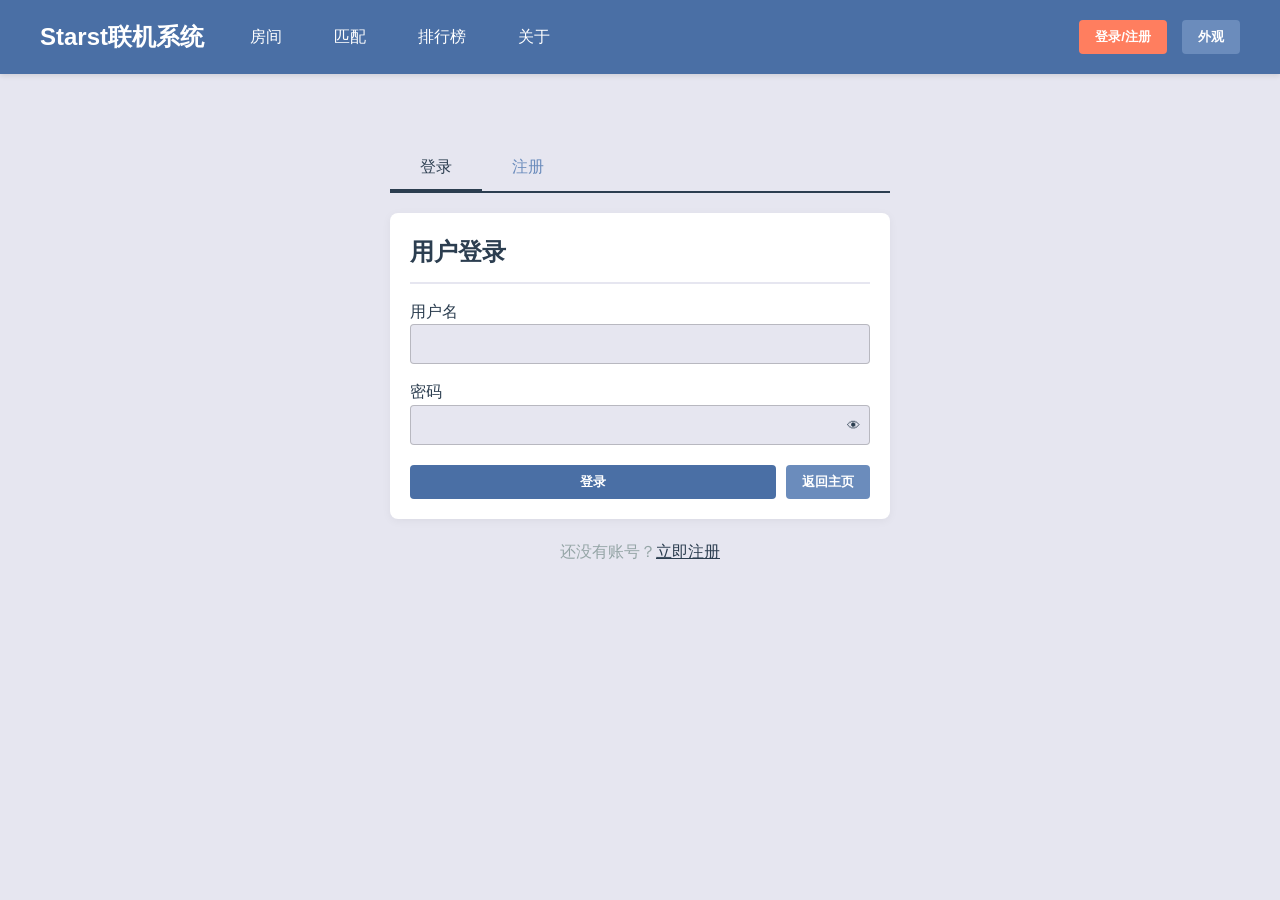
==== program/room.html @ 978bbe99 "Add files via upload" ====
<!DOCTYPE html>
<html lang="zh-CN">
<head>
    <!-- flask-socketio -->
    <script src="https://cdnjs.cloudflare.com/ajax/libs/jquery/3.5.1/jquery.min.js" integrity="sha512-bLT0Qm9VnAYZDflyKcBaQ2gg0hSYNQrJ8RilYldYQ1FxQYoCLtUjuuRuZo+fjqhx/qtq/1itJ0C2ejDxltZVFg==" crossorigin="anonymous"></script>
    <script src="https://cdn.socket.io/4.7.4/socket.io.min.js"></script>
    <script type="text/javascript" src="index.js"></script>
    <meta charset="UTF-8">
    <meta name="viewport" content="width=device-width, initial-scale=1.0">
    <title>Starst联机系统 - 房间</title>
    <link rel="icon" href="favicon.ico" type="image/x-icon">
    <link rel="icon" href="favicon.png" type="image/png">
    <link rel="stylesheet" href="styles.css">
    <script src="header-component.js" defer></script>
    <style>
        /* 页面布局容器 */
        .page-container {
            min-height: calc(100vh - 120px);
        }
        
        /* 房间列表页面 */
        #room-list-page {
            display: block;
        }
        
        #room-list-page.hidden {
            display: none;
        }
        
        /* 房间详情页面 */
        #room-detail-page {
            display: none;
        }
        
        #room-detail-page.active {
            display: block;
        }
        
        /* 房间列表页面布局 */
        .room-list-layout {
            display: grid;
            grid-template-columns: 1fr 1fr;
            gap: 20px;
            margin-top: 20px;
        }
        
        @media (max-width: 1024px) {
            .room-list-layout {
                grid-template-columns: 1fr;
            }
        }
        
        /* 房间详情页面布局 */
        .room-detail-layout {
            display: grid;
            grid-template-columns: 1fr 1fr;
            gap: 20px;
            margin-top: 20px;
            min-height: calc(100vh - 200px);
        }
        
        @media (max-width: 1200px) {
            .room-detail-layout {
                grid-template-columns: 1fr;
                min-height: auto;
            }
        }
        
        /* 创建房间表单 */
        .room-type-options {
            display: flex;
            gap: 15px;
            margin-bottom: 15px;
        }
        
        .room-type-option {
            flex: 1;
        }
        
        .room-type-radio {
            display: none;
        }
        
        .room-type-label {
            display: block;
            padding: 10px 15px;
            border: 2px solid #ddd;
            border-radius: 6px;
            text-align: center;
            cursor: pointer;
            transition: all 0.3s ease;
        }
        
        .room-type-radio:checked + .room-type-label {
            border-color: var(--front-color);
            background-color: rgba(74, 111, 165, 0.2);
            color: var(--front-color);
            font-weight: bold;
        }
        
        .room-type-label:hover {
            border-color: var(--front-color);
        }
        
        #password-group {
            margin-top: 10px;
        }
        
        /* 房间信息面板 */
        .room-info-panel {
            display: flex;
            flex-direction: column;
            height: 100%;
        }
        
        .room-info-content {
            flex: 1;
            overflow-y: auto;
            padding-right: 10px;
        }
        
        .room-basic-info {
            margin-bottom: 20px;
            padding-bottom: 15px;
            border-bottom: 1px solid var(--front-color);
        }
        
        .room-status-badge {
            display: inline-block;
            padding: 4px 10px;
            border-radius: 20px;
            font-size: 0.8rem;
            font-weight: bold;
            margin-left: 10px;
        }
        
        .status-waiting {
            background-color: rgba(243, 156, 18, 0.2);
            color: var(--warning-color);
        }
        
        .status-playing {
            background-color: rgba(46, 204, 113, 0.2);
            color: var(--success-color);
        }
        
        .status-finished {
            background-color: rgba(149, 165, 166, 0.2);
            color: var(--gray-color);
        }
        
        .room-address {
            background-color: var(--panel-color);
            padding: 15px;
            border-radius: 6px;
            margin: 15px 0;
            border-left: 3px solid var(--secondary-color);
            min-height: 100px;
        }
        
        .room-address.editable {
            cursor: pointer;
            transition: background-color 0.2s;
        }
        
        .room-address.editable:hover {
            background-color: #e9ecef;
        }
        
        .edit-address-input {
            width: 100%;
            min-height: 100px;
            padding: 10px;
            background-color: var(--panel-color);
            color: var(--front-color);
            border: 2px solid var(--shadow-color);
            border-radius: 4px;
            font-size: 1rem;
            resize: vertical;
            margin-bottom: 10px;
        }
        
        .address-actions {
            display: flex;
            gap: 10px;
            justify-content: flex-end;
        }
        
        .copy-address-btn {
            background: none;
            border: 1px solid var(--front-color);
            color: var(--front-color);
            padding: 6px 12px;
            border-radius: 4px;
            cursor: pointer;
            font-size: 0.9rem;
            transition: all 0.3s ease;
        }
        
        .copy-address-btn:hover {
            background-color: rgba(74, 111, 165, 0.1);
        }
        
        /* 成员列表 */
        .members-panel {
            margin-top: 20px;
        }
        
        .members-grid {
            display: grid;
            grid-template-columns: repeat(auto-fill, minmax(200px, 1fr));
            gap: 15px;
            margin-top: 15px;
        }
        
        .member-card {
            background: var(--panel-color);
            border-radius: 8px;
            padding: 15px;
            box-shadow: 0 2px 5px rgba(0,0,0,0.1);
            border-left: 4px solid var(--secondary-color);
            transition: transform 0.2s ease;
        }
        
        .member-card.creator {
            border-left-color: var(--accent-color);
        }
        
        .member-card.ready {
            border-left-color: var(--success-color);
        }
        
        .member-card:hover {
            transform: translateY(-2px);
            box-shadow: 0 4px 10px rgba(0,0,0,0.15);
        }
        
        .member-header {
            display: flex;
            align-items: center;
            margin-bottom: 10px;
        }
        
        .member-avatar {
            width: 40px;
            height: 40px;
            border-radius: 50%;
            background-color: var(--primary-color);
            color: white;
            display: flex;
            align-items: center;
            justify-content: center;
            font-weight: bold;
            font-size: 1.2rem;
            margin-right: 10px;
        }
        
        .member-info {
            flex: 1;
        }
        
        .member-name {
            font-weight: bold;
            font-size: 1rem;
        }
        
        .member-status {
            font-size: 0.8rem;
            margin-top: 2px;
        }
        
        .member-profile {
            font-size: 0.9rem;
            color: #666;
            line-height: 1.4;
        }
        
        .member-tags {
            display: flex;
            gap: 5px;
            margin-top: 8px;
            align-items: center;
        }
        
        .member-tag {
            padding: 2px 6px;
            border-radius: 10px;
            font-size: 0.7rem;
            font-weight: bold;
        }
        .kick-member-btn {
            padding: 2px 8px;
            border-radius: 10px;
            font-size: 0.7rem;
            font-weight: bold;
            background: rgba(231, 76, 60, 0.15);
            color: var(--error-color, #e74c3c);
            border: none;
            cursor: pointer;
            margin-left: 2px;
            transition: background 0.2s;
        }
        .kick-member-btn:hover {
            background: rgba(231, 76, 60, 0.3);
        }
        
        .tag-creator {
            background-color: rgba(255, 126, 95, 0.2);
            color: var(--accent-color);
        }
        
        .tag-ready {
            background-color: rgba(46, 204, 113, 0.2);
            color: var(--success-color);
        }
        
        .tag-not-ready {
            background-color: rgba(149, 165, 166, 0.2);
            color: var(--gray-color);
        }
        
        .tag-online {
            background-color: rgba(46, 204, 113, 0.2);
            color: var(--success-color);
        }

        .tag-offline {
            background-color: rgba(231, 76, 60, 0.2);
            color: var(--error-color);
        }
        
        /* 房间操作按钮 */
        .room-actions {
            display: flex;
            gap: 10px;
            margin-top: 20px;
            padding-top: 20px;
            border-top: 1px solid var(--front-color);
            flex-wrap: wrap;
        }
        
        .action-group {
            display: flex;
            gap: 10px;
            flex: 1;
            justify-content: center;
        }

        .room-type-badge {
            display: inline-block;
            padding: 4px 10px;
            border-radius: 20px;
            font-size: 0.8rem;
            font-weight: bold;
            margin-left: 10px;
        }
        .status-public {
            background-color: rgba(46, 204, 113, 0.2);
            color: var(--success-color);
        }
        .status-private {
            background-color: rgba(231, 76, 60, 0.2);
            color: var(--error-color);
        }

        /* 聊天面板 */
        .chat-panel {
            background: var(--panel-color);
            border-radius: 8px;
            box-shadow: 0 2px 10px rgba(var(--shadow-color),0.1);
            display: flex;
            flex-direction: column;
            height: 100%;
            min-height: 600px;
            max-height: 600px;
        }
        
        .chat-header {
            padding: 15px 20px;
            border-bottom: 1px solid var(--front-color);
            background-color: var(--panel-color);
            border-radius: 8px 8px 0 0;
        }
        
        .chat-header h3 {
            margin: 0;
            color: var(--front-color);
        }
        
        .chat-messages {
            flex: 1;
            padding: 15px;
            overflow-y: auto;
            background-color: var(--panel-color);
        }
        
        .new-message-notification {
            background-color: var(--primary-color);
            color: white;
            padding: 8px 15px;
            text-align: center;
            font-size: 0.9rem;
            cursor: pointer;
            border-radius: 4px;
            margin: 0 15px 10px 15px;
            box-shadow: 0 2px 4px rgba(0,0,0,0.2);
            transition: all 0.3s ease;
        }
        
        .new-message-notification:hover {
            background-color: var(--accent-color);
            transform: translateY(-1px);
        }
        
        .new-message-notification a {
            color: white;
            text-decoration: underline;
        }
        
        .new-message-notification a:hover {
            color: #f0f0f0;
        }
        
        .chat-message {
            margin-bottom: 15px;
            padding: 10px 15px;
            border-radius: 8px;
            background: var(--other-chat-color);
            box-shadow: 0 1px 3px rgba(var(--shadow-color), 0.1);
            border-left: 3px solid var(--secondary-color);
        }
        
        .chat-message.system {
            background-color: var(--system-chat-color);
            border-left-color: var(--warning-color);
            text-align: center;
            font-style: italic;
        }
        
        .chat-message.current-user {
            background-color: var(--my-chat-color);
            border-left-color: var(--accent-color);
        }
        
        .message-header {
            display: flex;
            justify-content: space-between;
            margin-bottom: 5px;
            font-size: 0.85rem;
        }
        
        .message-user {
            font-weight: bold;
            color: var(--shadow-color);
        }
        
        .message-time {
            color: var(--gray-color);
        }
        
        .message-content {
            line-height: 1.4;
            word-wrap: break-word;
        }
        
        .chat-input-area {
            padding: 15px;
            border-top: 1px solid var(--front-color);
            background: var(--panel-color);
            border-radius: 0 0 8px 8px;
        }
        
        .chat-input-group {
            display: flex;
            gap: 10px;
        }
        
        /* 房间列表样式 */
        .room-card {
            background: var(--panel-color);
            border-radius: 8px;
            padding: 15px;
            margin-bottom: 15px;
            box-shadow: 0 2px 5px rgba(var(--shadow-color), 0.1);
            border-left: 4px solid var(--secondary-color);
            cursor: pointer;
            transition: transform 0.2s ease, box-shadow 0.2s ease;
        }
        
        .room-card:hover {
            transform: translateY(-3px);
            box-shadow: 0 4px 10px rgba(var(--shadow-color), 0.15);
        }
        
        .room-card.user-in-room {
            border-left-color: var(--success-color);
            background-color: rgba(46, 204, 113, 0.1);
        }
        
        .room-card.full {
            border-left-color: var(--warning-color);
            opacity: 0.7;
        }
        
        .room-card-header {
            display: flex;
            justify-content: space-between;
            align-items: center;
            margin-bottom: 10px;
        }
        
        .room-name {
            font-weight: bold;
            font-size: 1.1rem;
            color: var(--dark-color);
        }
        
        .room-meta {
            display: flex;
            gap: 10px;
            margin-top: 10px;
            flex-wrap: wrap;
        }
        
        .room-tag {
            padding: 2px 8px;
            border-radius: 12px;
            font-size: 0.8rem;
            background-color: var(--background-color);
            color: #666;
        }
        
        .room-tag.private {
            background-color: rgba(231, 76, 60, 0.2);
            color: var(--error-color);
        }
        
        .room-tag.public {
            background-color: rgba(46, 204, 113, 0.2);
            color: var(--success-color);
        }
        
        .room-actions-small {
            display: flex;
            gap: 10px;
            margin-top: 15px;
        }
        
        /* 通用样式 */
        .hidden {
            display: none !important;
        }
        
        .notification {
            padding: 10px;
            border-radius: 4px;
            margin-bottom: 15px;
        }
        
        .notification.success {
            background-color: rgba(46, 204, 113, 0.2);
            border: 1px solid var(--success-color);
            color: var(--success-color);
        }
        
        .notification.error {
            background-color: rgba(231, 76, 60, 0.2);
            border: 1px solid var(--error-color);
            color: var(--error-color);
        }
        
        .notification.warning {
            background-color: rgba(243, 156, 18, 0.2);
            border: 1px solid var(--warning-color);
            color: var(--warning-color);
        }
        
        .loading {
            text-align: center;
            padding: 20px;
        }
        
        .spinner {
            border: 4px solid rgba(0, 0, 0, 0.1);
            border-left-color: var(--primary-color);
            border-radius: 50%;
            width: 30px;
            height: 30px;
            animation: spin 1s linear infinite;
            margin: 0 auto 10px;
        }
        
        @keyframes spin {
            to { transform: rotate(360deg); }
        }
        
        .refresh-btn {
            display: flex;
            align-items: center;
            gap: 5px;
        }
        
        .search-filter {
            display: flex;
            gap: 10px;
            margin-bottom: 15px;
            flex-wrap: wrap;
        }
        
        .search-filter .form-group {
            flex: 1;
            min-width: 200px;
        }
        
        .page-header {
            display: flex;
            justify-content: space-between;
            align-items: center;
            margin-bottom: 20px;
        }
        
        .page-header h2 {
            margin: 0;
        }
        
        .header-actions {
            display: flex;
            gap: 10px;
            align-items: center;
        }
        #chat-messages::-webkit-scrollbar {
            width: 8px;
            background: var(--background-color); /* 滚动条轨道颜色 */
        }
        #chat-messages::-webkit-scrollbar-thumb {
            background: var(--secondary-color); /* 滚动条滑块颜色 */
            border-radius: 4px;
        }
        #chat-messages::-webkit-scrollbar-thumb:hover {
            background: var(--front-color); /* 滑块悬停色 */
        }

        #rooms-list::-webkit-scrollbar {
            width: 8px;
            background: var(--background-color); /* 滚动条轨道颜色 */
        }
        #rooms-list::-webkit-scrollbar-thumb {
            background: var(--secondary-color); /* 滚动条滑块颜色 */
            border-radius: 4px;
        }
        #rooms-list::-webkit-scrollbar-thumb:hover {
            background: var(--front-color); /* 滑块悬停色 */
        }

        #global-bg-image {
        position: fixed;
        top: 0;
        left: 0;
        width: 100vw;
        height: 100vh;
        z-index: -1;
        background-size: cover;
        background-position: center center;
        background-repeat: no-repeat;
        pointer-events: none;
        transition: opacity 0.2s;
        opacity: 1;
    }
    </style>
    <script src="static/js/global-bg.js"></script>
</head>
<body>
    <header-component></header-component>
    
    <div class="container page-container">
        <!-- 房间列表页面 -->
        <div id="room-list-page">
            <div class="room-list-layout">
                <!-- 左侧：创建房间 -->
                <div class="panel">
                    <div class="page-header">
                        <h2>创建房间</h2>
                    </div>
                    
                    <div id="create-room-notification" class="notification hidden"></div>
                    
                    <form id="createRoomForm">
                        <div class="form-group">
                            <label for="room-name">房间名称 *</label>
                            <input type="text" id="room-name" class="form-control" required placeholder="输入房间名称" maxlength="50">
                        </div>
                        
                        <div class="form-group">
                            <label for="room-description">房间描述</label>
                            <textarea id="room-description" class="form-control" rows="3" placeholder="输入房间描述（可选）" maxlength="200"></textarea>
                        </div>
                        
                        <div class="form-group">
                            <label>房间类型</label>
                            <div class="room-type-options">
                                <div class="room-type-option">
                                    <input type="radio" id="room-type-public" name="room-type" value="public" class="room-type-radio" checked>
                                    <label for="room-type-public" class="room-type-label">
                                        <div>公开</div>
                                        <small style="font-size: 0.8rem;">任何人可加入</small>
                                    </label>
                                </div>
                                <div class="room-type-option">
                                    <input type="radio" id="room-type-private" name="room-type" value="private" class="room-type-radio">
                                    <label for="room-type-private" class="room-type-label">
                                        <div>需密码</div>
                                        <small style="font-size: 0.8rem;">需要密码加入</small>
                                    </label>
                                </div>
                            </div>
                        </div>
                        
                        <div class="form-group hidden" id="password-group">
                            <label for="room-password">房间密码 *</label>
                            <input type="password" id="room-password" class="form-control" placeholder="设置房间密码">
                        </div>
                        
                        <div class="form-group">
                            <label for="max-players">最大玩家数</label>
                            <select id="max-players" class="form-control">
                                <option value="2">2人</option>
                                <option value="3">3人</option>
                                <option value="4" selected>4人</option>
                                <option value="5">5人</option>
                                <option value="6">6人</option>
                                <option value="7">7人</option>
                                <option value="8">8人</option>
                                <option value="9">9人</option>
                                <option value="10">10人</option>
                                <option value="11">11人</option>
                                <option value="12">12人</option>
                                <option value="13">13人</option>
                                <option value="14">14人</option>
                                <option value="15">15人</option>
                                <option value="16">16人</option>
                                <option value="17">17人</option>
                                <option value="18">18人</option>
                                <option value="19">19人</option>
                                <option value="20">20人</option>
                                <option value="21">21人</option>
                                <option value="22">22人</option>
                                <option value="23">23人</option>
                                <option value="24">24人</option>
                                <option value="25">25人</option>
                                <option value="26">26人</option>
                                <option value="27">27人</option>
                                <option value="28">28人</option>
                                <option value="29">29人</option>
                                <option value="30">30人</option>
                                <option value="31">31人</option>
                                <option value="32">32人</option>
                                <option value="33">33人</option>
                                <option value="34">34人</option>
                                <option value="35">35人</option>
                                <option value="36">36人</option>
                                <option value="37">37人</option>
                                <option value="38">38人</option>
                                <option value="39">39人</option>
                                <option value="40">40人</option>
                                <option value="41">41人</option>
                                <option value="42">42人</option>
                                <option value="43">43人</option>
                                <option value="44">44人</option>
                                <option value="45">45人</option>
                                <option value="46">46人</option>
                                <option value="47">47人</option>
                                <option value="48">48人</option>
                                <option value="49">49人</option>
                                <option value="50">50人</option>
                            </select>
                        </div>
                        
                        <div class="form-group">
                            <button type="submit" id="create-room-btn" class="btn btn-accent">创建房间</button>
                        </div>
                    </form>
                </div>
                
                <!-- 右侧：房间列表 -->
                <div class="panel">
                    <div class="page-header">
                        <h2>房间列表</h2>
                        <div class="header-actions">
                            <button id="back-to-room-btn" class="btn btn-secondary hidden">回到房间</button>
                            <button id="refresh-rooms-btn" class="btn btn-secondary refresh-btn">
                                <span>↻</span> 刷新
                            </button>
                        </div>
                    </div>
                    
                    <div id="rooms-notification" class="notification hidden"></div>
                    
                    <!-- 搜索和筛选 -->
                    <div class="search-filter">
                        <div class="form-group">
                            <input type="text" id="room-search" class="form-control" placeholder="搜索房间...">
                        </div>
                        <div class="form-group" style="width: 150px;">
                            <select id="room-status-filter" class="form-control">
                                <option value="all">全部状态</option>
                                <option value="waiting">等待中</option>
                                <option value="playing">游戏中</option>
                            </select>
                        </div>
                        <div class="form-group" style="width: 150px;">
                            <select id="room-type-filter" class="form-control">
                                <option value="all">全部类型</option>
                                <option value="public">公开房间</option>
                                <option value="private">密码房间</option>
                            </select>
                        </div>
                    </div>
                    
                    <div id="rooms-loading" class="loading hidden">
                        <div class="spinner"></div>
                        <p>加载房间列表...</p>
                    </div>
                    
                    <div id="rooms-list">
                        <!-- 房间卡片将通过JavaScript动态生成 -->
                    </div>
                </div>
            </div>
        </div>
        
        <!-- 房间详情页面 -->
        <div id="room-detail-page">
            <div class="room-detail-layout">
                <!-- 左侧：房间信息 -->
                <div class="room-info-panel">
                    <div class="page-header">
                        <h2 id="joined-room-name">房间名称</h2>
                        <div class="header-actions">
                            <button id="refresh-room-btn" class="btn btn-secondary refresh-btn">
                                <span>↻</span> 刷新
                            </button>
                            <button id="back-to-list-btn" class="btn btn-secondary">返回房间列表</button>
                        </div>
                    </div>
                    
                    <div id="room-notification" class="notification hidden"></div>
                    
                    <div class="room-info-content">
                        <!-- 房间基本信息 -->
                        <div class="room-basic-info">
                            <div style="display: flex; align-items: center; margin-bottom: 10px;">
                                <h3 style="margin: 0; font-size: 1.3rem;">房间信息</h3>
                                <span id="room-status-badge" class="room-status-badge status-waiting">等待中</span>
                                <span id="room-type-badge" class="room-type-badge status-public">公开房间</span>
                            </div>
                            <p style="color: #666;">房主: <span id="room-creator" style="font-weight: bold;"></span></p>
                            <p style="color: #666;">玩家: <span id="members-count">0</span>/<span id="max-players-display">4</span></p>
                            <p style="color: #666;">房间描述：<span id="room-description-label"></span></p>
                        </div>
                        
                        <!-- 房间内容 -->
                        <div class="room-address-section">
                            <div id="room-address-display" class="room-address">
                                加载中...
                            </div>
                            <div id="room-address-edit" class="hidden">
                                <textarea id="edit-address-input" class="edit-address-input" placeholder="输入房间内容..."></textarea>
                                <div class="address-actions">
                                    <button id="cancel-edit-btn" class="btn btn-secondary">取消</button>
                                    <button id="save-address-btn" class="btn btn-accent">保存</button>
                                </div>
                            </div>
                            <div style="margin-top: 10px; display: flex; gap: 10px;">
                                <button id="copy-address-btn" class="copy-address-btn">复制内容</button>
                                <button id="edit-address-btn" class="copy-address-btn hidden">编辑内容</button>
                                <button id="edit-roominfo-btn" class="copy-address-btn hidden">编辑信息</button>
                                <button id="password-change-btn" class="copy-address-btn hidden">修改密码</button>
                                <button id="password-delete-btn" class="copy-address-btn hidden">删除密码</button>
                                <button id="password-add-btn" class="copy-address-btn hidden">添加密码</button>
                            </div>
                        </div>
                        
                        <!-- 房间成员 -->
                        <div class="members-panel">
                            <div style="display: flex; justify-content: space-between; align-items: center;">
                                <h4>房间成员</h4>
                                <small id="members-status">0人准备</small>
                            </div>
                            
                            <div id="members-loading" class="loading hidden">
                                <div class="spinner"></div>
                                <p>加载成员列表...</p>
                            </div>
                            
                            <div id="members-grid" class="members-grid">
                                <!-- 成员卡片将通过JavaScript动态生成 -->
                            </div>
                        </div>
                    </div>
                    
                    <!-- 房间操作按钮 -->
                    <div class="room-actions">
                        <div class="action-group">
                            <button id="start-game-btn" class="btn btn-success hidden">开始游戏</button>
                            <button id="ready-game-btn" class="btn btn-warning hidden">未命名</button>
                            <button id="open-oopz-btn" class="btn btn-secondary">语音频道</button>
                            <button id="leave-room-btn" class="btn btn-danger">离开房间</button>
                        </div>
                    </div>
                </div>
                
                <!-- 右侧：聊天面板 -->
                <div class="chat-panel">
                    <div class="chat-header" style="display: flex; align-items: center; justify-content: space-between; gap: 10px;">
                        <h3 style="margin: 0;">房间聊天</h3>
                        <div style="display: flex; gap: 8px;">
                            <button id="refresh-chat-btn" class="btn btn-secondary refresh-btn">
                                <span>↻ 刷新</span> 
                            </button>
                            <button id="scroll-to-bottom-btn" class="btn btn-secondary">回到底部</button>
                        </div>
                    </div>
                    
                    <!-- 新消息提示 -->
                    <div class="new-message-notification hidden" id="new-message-notification">
                        <span id="new-message-count">0</span> 条新消息 - <a href="#" id="scroll-to-bottom">点击查看</a>
                    </div>
                    
                    <div class="chat-messages" id="chat-messages">
                        <div class="chat-message system">
                            <div class="message-content">欢迎来到聊天室！</div>
                        </div>
                    </div>
                    
                    <div class="chat-input-area">
                        <div class="chat-input-group">
                            <input type="text" id="chat-input" class="form-control" placeholder="输入消息..." maxlength="500">
                            <button id="emoji-btn" class="btn btn-secondary">😀</button>
                            <button id="select-image-btn" class="btn btn-accent">图片</button>
                            <button id="send-chat-btn" class="btn btn-accent">发送</button>
                        </div>
                        <div style="text-align: center; margin-top: 5px;">
                            <small style="color: #666;">按 Enter 发送消息</small>
                        </div>
                    </div>
                </div>
            </div>
        </div>
        
        <!-- 加入密码房间模态框 -->
        <div id="password-modal" class="hidden" style="position: fixed; top: 0; left: 0; width: 100%; height: 100%; background: rgba(0,0,0,0.5); z-index: 1000; display: flex; align-items: center; justify-content: center;">
            <div class="panel" style="width: 90%; max-width: 400px;">
                <h3>输入房间密码</h3>
                <div id="password-notification" class="notification hidden"></div>
                <div class="form-group">
                    <input type="password" id="join-password" class="form-control" placeholder="请输入房间密码">
                </div>
                <div style="display: flex; gap: 10px;">
                    <button id="confirm-join-btn" class="btn btn-accent" style="flex: 1;">加入</button>
                    <button id="cancel-join-btn" class="btn btn-secondary">取消</button>
                </div>
            </div>
        </div>
        <!-- 修改房间密码模态框 -->
        <div id="password-change-modal" class="hidden" style="position: fixed; top: 0; left: 0; width: 100%; height: 100%; background: rgba(0,0,0,0.5); z-index: 1000; display: flex; align-items: center; justify-content: center;">
            <div class="panel" style="width: 90%; max-width: 400px;">
                <h3>输入房间密码</h3>
                <div id="password-change-notification" class="notification hidden"></div>
                <div class="form-group">
                    <input type="password" id="change-password" class="form-control" placeholder="请修改房间密码">
                </div>
                <div style="display: flex; gap: 10px;">
                    <button id="confirm-change-password-btn" class="btn btn-accent" style="flex: 1;">确认</button>
                    <button id="cancel-change-password-btn" class="btn btn-secondary">取消</button>
                </div>
            </div>
        </div>
        <!-- 添加房间密码模态框 -->
        <div id="password-add-modal" class="hidden" style="position: fixed; top: 0; left: 0; width: 100%; height: 100%; background: rgba(0,0,0,0.5); z-index: 1000; display: flex; align-items: center; justify-content: center;">
            <div class="panel" style="width: 90%; max-width: 400px;">
                <h3>输入房间密码</h3>
                <div id="password-add-notification" class="notification hidden"></div>
                <div class="form-group">
                    <input type="password" id="add-password" class="form-control" placeholder="请确认房间密码">
                </div>
                <div style="display: flex; gap: 10px;">
                    <button id="confirm-add-password-btn" class="btn btn-accent" style="flex: 1;">确认</button>
                    <button id="cancel-add-password-btn" class="btn btn-secondary">取消</button>
                </div>
            </div>
        </div>
        <!--将房间描述、房间人数、房间名称模态框整合成房间信息模态框-->
        <div id="edit-roominfo-modal" class="hidden" style="position: fixed; top: 0; left: 0; width: 100%; height: 100%; background: rgba(0,0,0,0.5); z-index: 1000; display: flex; align-items: center; justify-content: center;">
            <div class="panel" style="width: 90%; max-width: 500px;">
                <h3>编辑房间信息</h3>
                <div id="room-info-edit-notification" class="notification hidden"></div>
                <div class="form-group">
                    <label for="edit-room-name-input">房间名称</label>
                    <input type="text" id="edit-room-name-input" class="form-control" placeholder="输入房间名称" maxlength="50">
                </div>
                <div class="form-group">
                    <label for="edit-room-description-input">房间描述</label>
                    <textarea id="edit-room-description-input" class="edit-address-input" placeholder="输入房间描述..." rows="4" style="background-color: var(--background-color, #f0f0f0);"></textarea>
                </div>
                <div class="form-group">
                    <label for="edit-max-players-input">最大玩家数</label>
                    <select id="edit-max-players-input" class="form-control">
                            <option value="2">2人</option>
                            <option value="3">3人</option>
                            <option value="4">4人</option>
                            <option value="5">5人</option>
                            <option value="6">6人</option>
                            <option value="7">7人</option>
                            <option value="8">8人</option>
                            <option value="9">9人</option>
                            <option value="10">10人</option>
                            <option value="11">11人</option>
                            <option value="12">12人</option>
                            <option value="13">13人</option>
                            <option value="14">14人</option>
                            <option value="15">15人</option>
                            <option value="16">16人</option>
                            <option value="17">17人</option>
                            <option value="18">18人</option>
                            <option value="19">19人</option>
                            <option value="20">20人</option>
                            <option value="21">21人</option>
                            <option value="22">22人</option>
                            <option value="23">23人</option>
                            <option value="24">24人</option>
                            <option value="25">25人</option>
                            <option value="26">26人</option>
                            <option value="27">27人</option>
                            <option value="28">28人</option>
                            <option value="29">29人</option>
                            <option value="30">30人</option>
                            <option value="31">31人</option>
                            <option value="32">32人</option>
                            <option value="33">33人</option>
                            <option value="34">34人</option>
                            <option value="35">35人</option>
                            <option value="36">36人</option>
                            <option value="37">37人</option>
                            <option value="38">38人</option>
                            <option value="39">39人</option>
                            <option value="40">40人</option>
                            <option value="41">41人</option>
                            <option value="42">42人</option>
                            <option value="43">43人</option>
                            <option value="44">44人</option>
                            <option value="45">45人</option>
                            <option value="46">46人</option>
                            <option value="47">47人</option>
                            <option value="48">48人</option>
                            <option value="49">49人</option>
                            <option value="50">50人</option>
                    </select>
                </div>
                <div style="display: flex; gap: 10px;">
                    <button id="confirm-edit-room-info-btn" class="btn btn-accent" style="flex: 1;">保存</button>
                    <button id="cancel-edit-room-info-btn" class="btn btn-secondary">取消</button>
                </div>
            </div>
        </div>


        <!-- Emoji picker -->
        <div id="emoji-picker" class="hidden" style="position: absolute; top: 0; left: 0; width: 100%; height: 100%; background: rgba(255,255,255,0.98); z-index: 2000; display: flex; flex-direction: column; justify-content: flex-start; align-items: stretch;">
            <div style="display: flex; justify-content: flex-end; padding: 10px 20px 0 0;">
                <button id="emoji-close" class="btn btn-danger btn-sm">关闭</button>
            </div>
            <div id="emoji-grid" class="emoji-grid" style="flex: 1; overflow-y: auto; display: grid; grid-template-columns: repeat(8, 1fr); grid-gap: 8px 4px; padding: 20px; align-items: flex-start;"></div>
        </div>
    </div>
    
    <script>
                // emoji数据（用Array.from防止复合emoji被拆分）
                const EMOJI_LIST = Array.from("😀😃😄😁😆🥹😅😂🤣🥲😊😇🙂🙃😉😌😍🥰😘😗😙😚😋😛😝😜🤪🤨🧐🤓😎🥸🤩🥳😏😒😞😔😟😕😣😖😫😩🥺😢😭😤😠😡🤬🤯😳🥵😱😨😰😥😓🤗🤔🫣🤭🫢🫡🤫🫠🤥😶🫥😐🫤😑🫨😬🙄😯😦😧😮😲🥱😴🤤😪😵🤐🥴🤢🤮🤧😷🤒🤕🤑🤠😈👿👹👺🤡💩👻💀👽👾🤖🎃😺😸😹😻😼😽🙀😿😾🪱🐧🐶🐦🐭🐹🐰🦊🐻🐼🐨🐯🦁🐮🐷🐽🐸🐵🙈🙉🙊🐔🐤🐺🐗🐴🐲🍎🥒🥤🌿🌹🫶🤲👐🙌👏🤝👍👎👊✊🤛🤜🫷🫸🤞✌🫰🤟🤘👌🤌🤏🫳🫴👈👉👆👇👆✋🤚🖐🖖👋🤙🫲🫱💪✍🙏🫵🦶🦵🦿💄💋👄🫦🦷👅👂🦻👃👣👁👀🫀🫁🧠🗣👤👥🫂👶👧");
                const emojiGrid = document.getElementById('emoji-grid');
                const emojiCloseBtn = document.getElementById('emoji-close');

                // 常用emoji缓存相关
                function getEmojiUsage() {
                    try {
                        return JSON.parse(localStorage.getItem('emojiUsage') || '{}');
                    } catch { return {}; }
                }
                function saveEmojiUsage(usage) {
                    localStorage.setItem('emojiUsage', JSON.stringify(usage));
                }
                function addEmojiUsage(emoji) {
                    const usage = getEmojiUsage();
                    usage[emoji] = (usage[emoji] || 0) + 1;
                    saveEmojiUsage(usage);
                }
                function getFrequentEmojis() {
                    const usage = getEmojiUsage();
                    // 只保留EMOJI_LIST中的emoji，按次数降序，最多30个
                    return Object.entries(usage)
                        .filter(([e]) => EMOJI_LIST.includes(e))
                        .sort((a, b) => b[1] - a[1])
                        .slice(0, 30)
                        .map(([e]) => e);
                }

                function renderEmojiPanel() {
                    emojiGrid.innerHTML = '';
                    emojiPicker.style.backgroundColor = 'rgba(var(--background-color), 0.5)';
                    // 常用区
                    const frequent = getFrequentEmojis();
                    if (frequent.length > 0) {
                        const frequentTitle = document.createElement('div');
                        frequentTitle.textContent = '常用表情';
                        frequentTitle.style.gridColumn = '1 / -1';
                        frequentTitle.style.fontWeight = 'bold';
                        frequentTitle.style.margin = '8px 0 4px 0';
                        emojiGrid.appendChild(frequentTitle);
                        frequent.forEach(e => {
                            const span = document.createElement('span');
                            span.className = 'emoji';
                            span.textContent = e;
                            span.style.fontSize = '1.8rem';
                            span.style.cursor = 'pointer';
                            emojiGrid.appendChild(span);
                        });
                        // 分隔线
                        const hr = document.createElement('hr');
                        hr.style.gridColumn = '1 / -1';
                        hr.style.margin = '8px 0';
                        emojiGrid.appendChild(hr);
                    }
                    // 全部emoji
                    EMOJI_LIST.forEach(e => {
                        const span = document.createElement('span');
                        span.className = 'emoji';
                        span.textContent = e;
                        span.style.fontSize = '1.8rem';
                        span.style.cursor = 'pointer';
                        emojiGrid.appendChild(span);
                    });
                }

                emojiCloseBtn.addEventListener('click', function() {
                    emojiPicker.classList.add('hidden');
                });

                // 绑定emoji点击事件
                function bindEmojiClick() {
                    emojiGrid.addEventListener('click', function(e) {
                        if (e.target.classList.contains('emoji')) {
                            insertEmojiAtCursor(chatInput, e.target.textContent);
                            addEmojiUsage(e.target.textContent);
                        }
                    });
                }

                // 初始化emoji面板
                function initEmojiPanel() {
                    renderEmojiPanel();
                    bindEmojiClick();
                }
                // 页面加载后初始化emoji面板
                document.addEventListener('DOMContentLoaded', function() {
                                // 聊天输入框粘贴图片支持
                                chatInput.addEventListener('paste', async function(e) {
                                    if (!e.clipboardData) return;
                                    const items = e.clipboardData.items;
                                    if (!items) return;
                                    for (let i = 0; i < items.length; i++) {
                                        const item = items[i];
                                        if (item.kind === 'file' && item.type.startsWith('image/')) {
                                            const file = item.getAsFile();
                                            if (!file) continue;
                                            if (file) {
                                                compressAndConvertToBase64(file).then((compressedImageDataUrl) => {
                                                    showImagePreviewModal(compressedImageDataUrl, function(confirmed) {
                                                        if (confirmed) {
                                                            sendChatMessageViaSocketIO(compressedImageDataUrl);
                                                        }
                                                    }, 'send');
                                                }).catch((error) => {
                                                    console.error('图片压缩失败:', error);
                                                });
                                            }
                                        }
                                    }
                                });
                    initEmojiPanel();
                });
        // 全局状态
        let currentUser = null;
        let currentToken = null;
        let currentRoom = null;
        let isRoomCreator = false;
        let allRooms = [];
        let chatRefreshInterval = null;
        let roomRefreshInterval = null;
        let currentPasswordRoomId = null;
        let socket = null;
        let isSocketConnected = false;
        let insocketroomzero = false; 
        let insocketroomNow = false;
        let roomdetailinvision = false;

        // DOM元素
        const roomListPage = document.getElementById('room-list-page');
        const roomDetailPage = document.getElementById('room-detail-page');
        const backToRoomBtn = document.getElementById('back-to-room-btn');
        const roomsList = document.getElementById('rooms-list');

        // 设置roomsList最大高度和滚动条（防止房间过多时页面过长）
        if (roomsList) {
            roomsList.style.maxHeight = '50vh'; // 最大高度可根据实际页面调整
            roomsList.style.overflowY = 'auto';
        }
        const roomsLoading = document.getElementById('rooms-loading');
        const createRoomNotification = document.getElementById('create-room-notification');
        const roomsNotification = document.getElementById('rooms-notification');
        const roomNotification = document.getElementById('room-notification');

        // 创建房间表单元素
        const createRoomForm = document.getElementById('createRoomForm');
        const roomNameInput = document.getElementById('room-name');
        const roomDescriptionInput = document.getElementById('room-description');
        const roomTypeRadios = document.querySelectorAll('.room-type-radio');
        const passwordGroup = document.getElementById('password-group');
        const roomPasswordInput = document.getElementById('room-password');
        const maxPlayersSelect = document.getElementById('max-players');
        
        // 房间详情元素
        const joinedRoomName = document.getElementById('joined-room-name');
        const roomStatusBadge = document.getElementById('room-status-badge');
        const roomTypeBadge = document.getElementById('room-type-badge');
        const roomCreator = document.getElementById('room-creator');
        const membersCount = document.getElementById('members-count');
        const maxPlayersDisplay = document.getElementById('max-players-display');
        const roomDescriptionLabel = document.getElementById('room-description-label');
        const roomAddressDisplay = document.getElementById('room-address-display');
        const roomAddressEdit = document.getElementById('room-address-edit');
        const editAddressInput = document.getElementById('edit-address-input');
        const saveAddressBtn = document.getElementById('save-address-btn');
        const copyAddressBtn = document.getElementById('copy-address-btn');
        const editAddressBtn = document.getElementById('edit-address-btn');

        const editRoomInfoBtn = document.getElementById('edit-roominfo-btn');
        
        const passwordChangeBtn = document.getElementById('password-change-btn');
        const passwordDeleteBtn = document.getElementById('password-delete-btn');
        const passwordAddBtn = document.getElementById('password-add-btn');
        const cancelEditBtn = document.getElementById('cancel-edit-btn');
        const membersGrid = document.getElementById('members-grid');
        const membersStatus = document.getElementById('members-status');
        const startGameBtn = document.getElementById('start-game-btn');
        const readyGameBtn = document.getElementById('ready-game-btn');
        const leaveRoomBtn = document.getElementById('leave-room-btn');
        const backToListBtn = document.getElementById('back-to-list-btn');
        const refreshRoomBtn = document.getElementById('refresh-room-btn');
        const openOopzBtn = document.getElementById('open-oopz-btn');

        // 聊天元素
        const chatMessages = document.getElementById('chat-messages');
        const chatInput = document.getElementById('chat-input');
        const selectImageBtn = document.getElementById('select-image-btn');
        const sendChatBtn = document.getElementById('send-chat-btn');
        const newMessageNotification = document.getElementById('new-message-notification');
        const newMessageCount = document.getElementById('new-message-count');
        const scrollToBottomLink = document.getElementById('scroll-to-bottom');
        const emojiBtn = document.getElementById('emoji-btn');
        const emojiPicker = document.getElementById('emoji-picker');
        const refreshChatBtn = document.getElementById('refresh-chat-btn');
        const scrollToBottomBtn = document.getElementById('scroll-to-bottom-btn');
        
        // 聊天滚动状态变量
        let newMessageCountValue = 0;
        let isUserAtBottom = true;
        
        // 搜索筛选元素
        const roomSearch = document.getElementById('room-search');
        const roomStatusFilter = document.getElementById('room-status-filter');
        const roomTypeFilter = document.getElementById('room-type-filter');
        const refreshRoomsBtn = document.getElementById('refresh-rooms-btn');
        
        // 密码模态框元素
        const passwordModal = document.getElementById('password-modal');
        const joinPasswordInput = document.getElementById('join-password');
        const confirmJoinBtn = document.getElementById('confirm-join-btn');
        const cancelJoinBtn = document.getElementById('cancel-join-btn');
        const passwordNotification = document.getElementById('password-notification');
        
        //密码修改框元素
        const passwordChangeModal = document.getElementById('password-change-modal');
        const changePasswordInput = document.getElementById('change-password');
        const confirmChangePasswordBtn = document.getElementById('confirm-change-password-btn');
        const cancelChangePasswordBtn = document.getElementById('cancel-change-password-btn');
        const passwordChangeNotification = document.getElementById('password-change-notification');

        //密码添加框元素
        const passwordAddModal = document.getElementById('password-add-modal');
        const addPasswordInput = document.getElementById('add-password');
        const confirmAddPasswordBtn = document.getElementById('confirm-add-password-btn');
        const cancelAddPasswordBtn = document.getElementById('cancel-add-password-btn');
        const passwordAddNotification = document.getElementById('password-add-notification');
        
        //编辑信息框元素
        const editRoomInfoModal = document.getElementById('edit-roominfo-modal');
        const editRoomNameInput = document.getElementById('edit-room-name-input');
        const editRoomDescriptionInput = document.getElementById('edit-room-description-input');
        const editMaxPlayersInput = document.getElementById('edit-max-players-input');
        const confirmEditRoomInfoBtn = document.getElementById('confirm-edit-room-info-btn');
        const cancelEditRoomInfoBtn = document.getElementById('cancel-edit-room-info-btn');
        const roomInfoEditNotification = document.getElementById('room-info-edit-notification');


        // 页面加载初始化
        document.addEventListener('DOMContentLoaded', function() {
            // 检查登录状态
            const savedToken = localStorage.getItem('token');
            const savedUser = localStorage.getItem('currentUser');
            const savedRoom = localStorage.getItem('currentRoom');
            
            if (savedToken && savedUser) {
                currentToken = savedToken;
                currentUser = JSON.parse(savedUser);
                const issSavedUserValid = validateTokenWithServer(currentToken);
                if (!issSavedUserValid) {
                    // token无效，跳转登录
                    window.location.href = 'login.html';
                    return;
                }
                // 检查是否有保存的房间信息（从匹配跳转过来）
                if (savedRoom) {
                    currentRoom = JSON.parse(savedRoom);
                    // 清除localStorage中的房间信息，避免重复使用
                    localStorage.removeItem('currentRoom');
                }
                
                initSocketIO();

                
                // 更新header组件
                const header = document.querySelector('header-component');
                header.updateUserInfo(currentUser);
                
                // 检查用户是否在房间中
                if (currentRoom) {
                    // 如果有保存的房间信息，直接显示房间详情
                    showRoomDetailPage();
                } else {
                    checkUserRoomStatus();
                }
            } else {
                // 未登录，跳转到登录页
                window.location.href = 'login.html';
            }
            
            // 绑定事件监听器
            bindEventListeners();
            
            // 加载房间列表
            loadRooms();

                // 轮询机制：每1秒检测Socket连接和房间状态
                setInterval(function() {
                    // 未连接Socket时尝试连接
                    if (!isSocketConnected) {
                        initSocketIO();
                    }

                    if (isSocketConnected && !insocketroomzero) {
                        joinRoomListSocketIORoom();
                    }

                    if (isSocketConnected && currentRoom && roomdetailinvision && !insocketroomNow) {
                        joinSocketIORoom(currentRoom.id);
                    }
                }, 2000);
        });
        
        async function validateTokenWithServer(token) {
            try {
                const response = await fetch('/api/validate_token', {
                    method: 'POST',
                    headers: {
                        'Content-Type': 'application/json',
                        'Authorization': `Bearer ${token}`
                    }
                });
                
                if (response.ok) {
                    const data = await response.json();
                    return data.valid;
                } else {
                    return false;
                }
            } catch (error) {
                console.error('验证Token错误:', error);
                return false;
            }
        }

        // 绑定事件监听器
        function bindEventListeners() {
            // 房间类型切换
            roomTypeRadios.forEach(radio => {
                radio.addEventListener('change', function() {
                    if (this.value === 'private') {
                        passwordGroup.classList.remove('hidden');
                        roomPasswordInput.required = true;
                    } else {
                        passwordGroup.classList.add('hidden');
                        roomPasswordInput.required = false;
                        roomPasswordInput.value = '';
                    }
                });
            });
            
            // 创建房间表单提交
            createRoomForm.addEventListener('submit', handleCreateRoom);
            
            // 刷新房间列表
            refreshRoomsBtn.addEventListener('click', loadRooms);
            
            // 回到房间按钮
            backToRoomBtn.addEventListener('click', goBackToRoom);
            
            //打开Oopz频道
            openOopzBtn.addEventListener('click', openOopzChannel);

            // 搜索筛选
            roomSearch.addEventListener('input', filterRooms);
            roomStatusFilter.addEventListener('change', filterRooms);
            roomTypeFilter.addEventListener('change', filterRooms);
            
            // 房间详情操作
            refreshRoomBtn.addEventListener('click', refreshRoomDetails);
            copyAddressBtn.addEventListener('click', copyRoomAddress);
            editAddressBtn.addEventListener('click', editRoomAddress);
            passwordChangeBtn.addEventListener('click', changeRoomPassword);
            passwordDeleteBtn.addEventListener('click', deleteRoomPassword);
            passwordAddBtn.addEventListener('click', addRoomPassword);
            confirmChangePasswordBtn.addEventListener('click', confirmChangeRoomPassword);
            cancelChangePasswordBtn.addEventListener('click', cancelChangeRoomPassword);
            confirmAddPasswordBtn.addEventListener('click', confirmAddRoomPassword);
            cancelAddPasswordBtn.addEventListener('click', cancelAddRoomPassword);
            
            cancelEditBtn.addEventListener('click', cancelEditAddress);
            saveAddressBtn.addEventListener('click', saveRoomAddress);
            startGameBtn.addEventListener('click', startGame);
            readyGameBtn.addEventListener('click', toggleReadyStatus);
            leaveRoomBtn.addEventListener('click', leaveRoom);
            backToListBtn.addEventListener('click', backToRoomList);
            
            refreshChatBtn.addEventListener('click', refreshChat);
            scrollToBottomBtn.addEventListener('click', scrollToBottom);

            //编辑房间信息模态框
            editRoomInfoBtn.addEventListener('click', editRoomInfo);
            confirmEditRoomInfoBtn.addEventListener('click', confirmEditRoomInfo);
            cancelEditRoomInfoBtn.addEventListener('click', cancelEditRoomInfo);

            // 聊天功能
            selectImageBtn.addEventListener('click', selectImageForChat);
            sendChatBtn.addEventListener('click', sendChatMessage);
            chatInput.addEventListener('keypress', function(e) {
                if (e.key === 'Enter') {
                    sendChatMessage();
                }
            });
            emojiBtn.addEventListener('click', toggleEmojiPicker);

            // 密码模态框
            confirmJoinBtn.addEventListener('click', confirmJoinRoom);
            cancelJoinBtn.addEventListener('click', cancelJoinRoom);
            
            // 页面关闭时清理
            window.addEventListener('beforeunload', function() {
                if (socket && isSocketConnected) {
                    socket.disconnect();
                }
            });
        }

        async function refreshChat() {
            if (!currentRoom) {
                showNotification(roomNotification, '无法刷新聊天: 未加入任何房间', 'error');
                return;
            }
            //显示刷新中
            refreshChatBtn.textContent = '！刷新中';
            refreshChatBtn.disabled = true;
            await loadChatHistory();
            //恢复
            refreshChatBtn.textContent = '↻ 刷新';
            refreshChatBtn.disabled = false;
        }



        async function EditRoomDescription(newDescription) {
            if (newDescription === currentRoom.description) {
                return;
            }
            try {
                const response = await fetch(`/api/rooms/${currentRoom.id}/description`, {
                    method: 'PUT',
                    headers: {
                        'Content-Type': 'application/json',
                        'Authorization': `Bearer ${currentToken}`
                    },
                    body: JSON.stringify({ description: newDescription })
                });
                
                const data = await response.json();
                
                if (response.ok) {
                    currentRoom.description = newDescription;
                    roomDescriptionLabel.textContent = newDescription || '无';
                    showNotification(roomNotification, '描述更新成功', 'success');
                } else {
                    showNotification(roomNotification, data.message || '更新失败', 'error');
                }
            } catch (error) {
                console.error('更新描述错误:', error);
                showNotification(roomNotification, '网络错误，请稍后重试', 'error');
            }
        }

        async function EditRoomName(newName) {
            if (newName === currentRoom.name) {
                return;
            }
            try {
                const response = await fetch(`/api/rooms/${currentRoom.id}/name`, {
                    method: 'PUT',
                    headers: {
                        'Content-Type': 'application/json',
                        'Authorization': `Bearer ${currentToken}`
                    },
                    body: JSON.stringify({ name: newName })
                });
                
                const data = await response.json();
                
                if (response.ok) {
                    currentRoom.name = newName;
                    joinedRoomName.textContent = newName;
                    showNotification(roomNotification, '房间名称更新成功', 'success');
                } else {
                    showNotification(roomNotification, data.message || '更新失败', 'error');
                }
            } catch (error) {
                console.error('更新房间名称错误:', error);
                showNotification(roomNotification, '网络错误，请稍后重试', 'error');
            }
        }

        function openOopzChannel() {
            if (!currentRoom) {
                showNotification(roomNotification, '无法打开语音频道: 未加入任何房间', 'error');
                return;
            }
            const oopzUrl = `https://oopz.cn/i/0Jk16G`;
            window.open(oopzUrl, '_blank');
        }

        function editRoomInfo() {
            if (!currentRoom) {
                showNotification(roomNotification, '无法编辑信息: 未加入任何房间', 'error');
                return;
            }
            editRoomNameInput.value = currentRoom.name || '';
            editRoomDescriptionInput.value = currentRoom.description || '';
            editMaxPlayersInput.value = currentRoom.max_players || 4;
            editRoomInfoModal.classList.remove('hidden');
        }

        function confirmEditRoomInfo() {
            EditRoomName(editRoomNameInput.value.trim());
            EditRoomDescription(editRoomDescriptionInput.value.trim());
            EditMaxPlayers(parseInt(editMaxPlayersInput.value));
            editRoomInfoModal.classList.add('hidden');
        }

        function cancelEditRoomInfo() {
            editRoomInfoModal.classList.add('hidden');
        }

        async function EditMaxPlayers(newMaxInt) {
            if (isNaN(newMaxInt) || newMaxInt < 2 || newMaxInt > 50) {
                showNotification(roomNotification, '请输入有效的玩家数（2-50）', 'error');
                return;
            }
            if (newMaxInt === currentRoom.max_players) {
                return;
            }
            try {
                const response = await fetch(`/api/rooms/${currentRoom.id}/update_max_players`, {
                    method: 'POST',
                    headers: {
                        'Content-Type': 'application/json',
                        'Authorization': `Bearer ${currentToken}`
                    },
                    body: JSON.stringify({ max_players: newMaxInt })
                });
                
                const data = await response.json();
                if (response.ok) {
                    currentRoom.max_players = newMaxInt;
                    maxPlayersDisplay.textContent = newMaxInt;
                    showNotification(roomNotification, '最大玩家数更新成功', 'success');
                } else {
                    showNotification(roomNotification, data.message || '更新最大玩家数失败', 'error');
                }
            } catch (error) {
                console.error('更新最大玩家数错误:', error);
                showNotification(roomNotification, '网络错误，无法更新最大玩家数', 'error');
            }
        }


        //打开emoji面板：
        function toggleEmojiPicker() {
            const chatPanel = document.querySelector('.chat-panel');
            const chatMessages = document.getElementById('chat-messages');
            renderEmojiPanel(); // 每次打开都重新渲染，确保常用表情更新
            if (emojiPicker.classList.contains('hidden')) {
                // 只覆盖聊天消息区域
                const panelRect = chatPanel.getBoundingClientRect();
                const msgRect = chatMessages.getBoundingClientRect();
                // 计算相对chatPanel的top/left
                const relTop = msgRect.top - panelRect.top;
                emojiPicker.style.position = 'absolute';
                emojiPicker.style.top = chatPanel.offsetTop + relTop + 'px';
                emojiPicker.style.left = chatPanel.offsetLeft + 'px';
                emojiPicker.style.width = chatMessages.offsetWidth + 'px';
                emojiPicker.style.height = chatMessages.offsetHeight + 'px';
                emojiPicker.classList.remove('hidden');
            } else {
                emojiPicker.classList.add('hidden');
            }
        }
        //选择emoji插入输入框：
        function insertEmojiAtCursor(input, emoji) {
            const start = input.selectionStart;
            const end = input.selectionEnd;
            const text = input.value;
            input.value = text.slice(0, start) + emoji + text.slice(end);
            input.selectionStart = input.selectionEnd = start + emoji.length;
            emojiPicker.classList.add('hidden');
        }

        function initSocketIO() {
            if (!currentToken) {
                console.error('无法初始化SocketIO: 无有效token');
                return;
            }
            
            // 直接建立连接，不使用复杂配置
            socket = io();
            // 连接成功后设置token
            socket.on('connect', function() {
                console.log('SocketIO连接成功');
                isSocketConnected = true;
                
                // 发送身份验证
                socket.emit('authenticate', { token: currentToken });

                if (!insocketroomzero) {
                    joinRoomListSocketIORoom();
                }
                if (!insocketroomNow && currentRoom && roomdetailinvision) {
                    joinSocketIORoom(currentRoom.id);
                }
            });
            
            
            socket.on('update-online-members', function(data) {
                console.log('在线用户数更新:', data);
                if (currentRoom ){
                    loadRoomMembers();
                }
            });

            // 简单消息处理
            socket.on('message', function(data) {
                console.log('收到消息:', data);
                addMessageToChat(data);
                if (data.message_type === 'system') {
                    if (data.content.includes('被房主踢出房间') && data.content.includes(currentUser.nickname)) {
                        // 如果当前用户被踢出房间，离开房间并返回房间列表
                        loadRoomMembers();
                        showNotification(roomsNotification, '您已被房主踢出房间', 'error');   
                        currentRoom = null;
                        initSocketIO();
                        updateBackToRoomButton();
                        showRoomListPage();
                    } else {
                        refreshRoomDetails();
                    }
                }
            });

            socket.on('withdraw_message', function(data) {
                console.log('收到撤回消息通知:', data);
                const msgDiv = document.querySelector(`[data-message-id="${data.message_id}"]`);
                if (msgDiv) msgDiv.remove();
            });

            socket.on('update-room-type', function(data) {
                console.log('收到房间类型更新:', data);
                currentRoom.room_type = data.content;
                if (currentRoom.room_type === 'private') {
                    roomTypeBadge.textContent = '密码房间';
                    roomTypeBadge.classList.remove('status-public');
                    roomTypeBadge.classList.add('status-private');
                } else {
                    roomTypeBadge.textContent = '公开房间';
                    roomTypeBadge.classList.remove('status-private');
                    roomTypeBadge.classList.add('status-public');
                }
                showNotification(roomNotification, `房间类型已更新为: ${data.content}`, 'success');
            });

            socket.on('update-max-players', function(data) {
                console.log('收到最大玩家数更新:', data);
                currentRoom.max_players = data.content;
                maxPlayersDisplay.textContent = data.content;
                showNotification(roomNotification, `最大玩家数已更新为: ${data.content}`, 'success');
            });

            socket.on('update-game-status', function(data) {
                console.log('收到游戏状态更新:', data);
                currentRoom.game_status = data.content;
                updateRoomInfo();
                showNotification(roomNotification, `游戏状态已更新为: ${data.content}`, 'success');
            });

            socket.on('error', function(error) {
                console.error('SocketIO错误:', error);
                //如果令牌已过期则清空令牌、跳转到登录页
                if (error && error.message && error.message.includes('令牌')) {
                    showNotification(roomNotification, '身份验证失败，请重新登录', 'error');
                    localStorage.removeItem('token');
                    setTimeout(() => {
                        window.location.href = 'login.html';
                    }, 2000);
                }
            });

            socket.on('toggle-ready', function(data) {
                console.log('收到准备状态更新:', data);
                loadRoomMembers();
            });
            
            socket.on('description', function(data) {
                console.log('收到房间描述更新:', data);
                if (currentRoom && data.room_id === currentRoom.id) {
                    roomDescriptionInput.textContent = data.content || '暂无内容';
                }
            });

            socket.on('update-name', function(data) {
                console.log('收到房间名称更新:', data);
                if (currentRoom && data.room_id === currentRoom.id) {
                    joinedRoomName.textContent = data.content || '房间名称';
                }
            });

            socket.on('address', function(data) {
                console.log('收到房间内容更新:', data);
                if (currentRoom && data.room_id === currentRoom.id) {
                    roomAddressInput.textContent = data.content || '暂无地址';
                }
            });

            socket.on('room_list_update', function(data) {
                console.log('收到房间列表更新:', data);
                // 只有在房间列表页面时才自动刷新
                if (!roomDetailPage.classList.contains('active')) {
                    loadRooms();
                }
            });

            socket.on('disconnect', function() {
                console.log('SocketIO断开连接');
                isSocketConnected = false;
            });
        }

        // 加入房间列表SocketIO房间
        function joinRoomListSocketIORoom() {
            if (!socket || !isSocketConnected) {
                console.error('无法加入房间列表SocketIO房间: 连接未建立');
                return;
            }
            socket.emit('join_room_list', { token: currentToken }, function(response) {
                if (response && response.success) {
                    insocketroomzero = true;
                    console.log('加入房间列表更新房间成功');
                } else {
                    console.error('加入房间列表更新房间失败:', response ? response.message : '未知错误');
                }
            });
        }

        // 加入SocketIO房间
        function joinSocketIORoom(roomId) {
            if (!socket || !isSocketConnected) {
                console.error('无法加入SocketIO房间: 连接未建立');
                return;
            }
            socket.emit('join_room', {
                room_id: roomId,
                token: currentToken
            }, function(response) {
                console.log(response);
                if (response && response.success) {
                    insocketroomNow = true;
                    console.log(`加入SocketIO房间 ${roomId} 成功`);
                } else {
                    console.error('加入SocketIO房间失败:', response ? response.message : '未知错误');
                }
            })
            
        }

        // 离开SocketIO房间
        function leaveSocketIORoom(roomId) {
            if (!socket || !isSocketConnected) {
                console.error('无法离开SocketIO房间: 连接未建立');
                return;
            }
            socket.emit('leave_room', {
                room_id: roomId,
                token: currentToken
            }, function(response) {
                if (response && response.success) {
                    insocketroomNow = false;
                    console.log(`离开SocketIO房间 ${roomId} 成功`);
                } else {
                    console.error('离开SocketIO房间失败:', response ? response.message : '未知错误');
                }
            });
        }

        // 发送聊天消息（通过SocketIO）
        function sendChatMessageViaSocketIO(content) {
            if (!socket || !isSocketConnected || !currentRoom) {
                return false;
            }
            emojiPicker.classList.add('hidden');

            socket.emit('chat', currentUser, {
                room_id: currentRoom.id,
                message: content,
                token: currentToken
            })
            return true;
        }
        function compressAndConvertToBase64(file, maxSize = 1024 * 1024) {
        return new Promise((resolve, reject) => {
            if (!file.type.startsWith('image/')) return reject('不是图片');
            const img = new Image();
            const reader = new FileReader();
            reader.onload = function(e) {
            img.src = e.target.result;
            };
            img.onload = function() {
            const canvas = document.createElement('canvas');
            let w = img.width, h = img.height;
            // 限制最大宽高
            const maxW = 1600, maxH = 900;
            if (w > maxW || h > maxH) {
                if (w / h > maxW / maxH) {
                h = Math.round(h * maxW / w);
                w = maxW;
                } else {
                w = Math.round(w * maxH / h);
                h = maxH;
                }
            }
            canvas.width = w;
            canvas.height = h;
            canvas.getContext('2d').drawImage(img, 0, 0, w, h);
            // 压缩质量
            let quality = 0.8;
            let dataUrl = canvas.toDataURL('image/jpeg', quality);
            // 循环压缩到小于maxSize
            while (dataUrl.length > maxSize * 1.37 && quality > 0.2) {
                quality -= 0.1;
                dataUrl = canvas.toDataURL('image/jpeg', quality);
            }
            resolve(dataUrl);
            };
            reader.onerror = reject;
            reader.readAsDataURL(file);
        });
        }
        //选择本地图片
        function selectImageForChat() {
            const fileInput = document.createElement('input');
            fileInput.type = 'file';
            fileInput.accept = 'image/*';
            fileInput.click();
            
            fileInput.addEventListener('change', function() {
                const file = fileInput.files[0];
                if (file) {
                    compressAndConvertToBase64(file).then((compressedImageDataUrl) => {
                        showImagePreviewModal(compressedImageDataUrl, function(confirmed) {
                            if (confirmed) {
                                sendChatMessageViaSocketIO(compressedImageDataUrl);
                            }
                        }, 'send');
                    }).catch((error) => {
                        console.error('图片压缩失败:', error);
                    });
                }
            });
        }

        // 预览图片，source: 'send' | 'preview'
        function showImagePreviewModal(imageDataUrl, callback, source = 'send') {
            let modal = document.getElementById('image-preview-modal');
            if (!modal) {
                modal = document.createElement('div');
                modal.id = 'image-preview-modal';
                modal.style.position = 'fixed';
                modal.style.top = '0';
                modal.style.left = '0';
                modal.style.width = '100vw';
                modal.style.height = '100vh';
                modal.style.background = 'rgba(0,0,0,0.5)';
                modal.style.zIndex = '3000';
                modal.style.display = 'flex';
                modal.style.alignItems = 'center';
                modal.style.justifyContent = 'center';
                modal.innerHTML = `
                    <div style="background:#fff;padding:24px 24px 16px 24px;border-radius:12px;box-shadow:0 2px 16px #0003;max-width:90vw;max-height:90vh;display:flex;flex-direction:column;align-items:center;">
                        <div id="preview-img-title" style="margin-bottom:16px;font-size:1.1rem;">图片预览</div>
                        <img id="preview-img" src="" alt="预览" style="max-width:60vw;max-height:60vh;border-radius:8px;box-shadow:0 1px 4px #0002;">
                        <div id="preview-img-btns" style="margin-top:18px;display:flex;gap:18px;"></div>
                    </div>
                `;
                document.body.appendChild(modal);
            }
            const img = modal.querySelector('#preview-img');
            img.src = imageDataUrl;
            modal.classList.remove('hidden');
            modal.style.display = 'flex';
            // 按钮区
            const btnsDiv = modal.querySelector('#preview-img-btns');
            btnsDiv.innerHTML = '';
            if (source === 'send') {
                btnsDiv.innerHTML = `<button id="confirm-send-img-btn" class="btn btn-accent">发送</button><button id="cancel-send-img-btn" class="btn btn-secondary">取消</button>`;
            } else {
                btnsDiv.innerHTML = `<button id="save-img-btn" class="btn btn-accent">保存图片</button><button id="cancel-send-img-btn" class="btn btn-secondary">关闭</button>`;
            }
            // 绑定按钮
            const confirmBtn = modal.querySelector('#confirm-send-img-btn');
            const saveBtn = modal.querySelector('#save-img-btn');
            const cancelBtn = modal.querySelector('#cancel-send-img-btn');
            if (confirmBtn) {
                confirmBtn.onclick = function() {
                    modal.style.display = 'none';
                    if (callback) callback(true);
                };
            }
            if (saveBtn) {
                saveBtn.onclick = function() {
                    // 下载图片
                    const a = document.createElement('a');
                    a.href = imageDataUrl;
                    a.download = 'chat-image.png';
                    document.body.appendChild(a);
                    a.click();
                    document.body.removeChild(a);
                };
            }
            if (cancelBtn) {
                cancelBtn.onclick = function() {
                    modal.style.display = 'none';
                    if (callback) callback(false);
                };
            }
        }
        


        // 检查用户房间状态
        async function checkUserRoomStatus() {
            try {
                const response = await fetch('/api/user/rooms', {
                    headers: {
                        'Authorization': `Bearer ${currentToken}`
                    }
                });
                
                const data = await response.json();
                
                if (response.ok && data.rooms && data.rooms.length > 0) {
                    // 用户已在房间中
                    currentRoom = data.rooms[0];
                    
                    // 更新"回到房间"按钮显示
                    updateBackToRoomButton();
                    
                    // 如果用户已经在房间中，自动显示房间详情页面
                    showRoomDetailPage();
                } else {
                    // 用户不在任何房间中
                    currentRoom = null;
                    updateBackToRoomButton();
                    showRoomListPage();
                }
            } catch (error) {
                console.error('检查用户房间状态错误:', error);
                showRoomListPage();
            }
        }
        
        // 更新"回到房间"按钮显示
        function updateBackToRoomButton() {
            if (currentRoom) {
                backToRoomBtn.classList.remove('hidden');
            } else {
                backToRoomBtn.classList.add('hidden');
            }
        }
        
        // 显示房间列表页面
        function showRoomListPage() {
            roomdetailinvision = false;
            if (insocketroomNow && currentRoom && currentRoom.id) {
                leaveSocketIORoom(currentRoom.id);
            }
            
            if (!currentToken) {
                window.location.href = 'login.html';
                return;
            }
            roomListPage.classList.remove('hidden');
            roomDetailPage.classList.remove('active');
            
            // 连接到全局房间0以接收房间更新通知
            
            // 加载房间列表
            loadRooms();
        }
        


        // 显示房间详情页面
        function showRoomDetailPage() {
            roomdetailinvision = true;
            if (!insocketroomNow && isSocketConnected) {
                joinSocketIORoom(currentRoom.id);
            }
            roomListPage.classList.add('hidden');
            roomDetailPage.classList.add('active');
            
            roomTypeBadge.classList.remove('status-public', 'status-private');
            if (currentRoom.room_type === 'private') {
                roomTypeBadge.textContent = '密码房间';
                roomTypeBadge.classList.add('status-private');
            } else {
                roomTypeBadge.textContent = '公开房间';
                roomTypeBadge.classList.add('status-public');
            }

            const current_game_status = currentRoom.game_status
            if (current_game_status === 'waiting') {
                startGameBtn.textContent = '开始游戏';
                startGameBtn.classList = 'btn btn-success';
            } else if (current_game_status === 'playing') {
                startGameBtn.textContent = '结束游戏';
                startGameBtn.classList = 'btn btn btn-danger';
            } else {    
                startGameBtn.textContent = '重新等待';
                startGameBtn.classList = 'btn btn-secondary';
            }

            // 更新房间信息
            updateRoomInfo();
            
            // 重置聊天状态
            hideNewMessageNotification();
            isUserAtBottom = true;
            
            // 先加载成员并预缓存头像，再加载聊天历史，确保聊天区能命中缓存
            (async function() {
                await loadRoomMembers();
                await loadChatHistory();
            })();
            
        }
        // 聊天历史分页加载
        let chatHistoryLoaded = false;
        let earliestMessageId = null;
        let isLoadingHistory = false;

        async function loadChatHistory(initial = true) {
            if (!currentRoom) return;
            if (isLoadingHistory) return;
            isLoadingHistory = true;
            try {
                let url = `/api/rooms/${currentRoom.id}/chat`;
                if (!initial && earliestMessageId) {
                    url += `?before_id=${earliestMessageId}`;
                }
                const response = await fetch(url, {
                    headers: {
                        'Authorization': `Bearer ${currentToken}`
                    }
                });
                const data = await response.json();
                if (response.ok) {
                    if (initial) {
                        displayChatMessages(data.messages);
                        // 记录最早消息id
                        if (data.messages && data.messages.length > 0) {
                            earliestMessageId = data.messages[0].id;
                        }
                        chatHistoryLoaded = true;
                    } else {
                        // prepend 新消息到顶部
                        prependChatMessages(data.messages);
                        if (data.messages && data.messages.length > 0) {
                            earliestMessageId = data.messages[0].id;
                        }
                        // 如果返回消息数为0，说明到底了
                        if (!data.messages || data.messages.length === 0) {
                            chatMessages.removeEventListener('scroll', handleChatScrollTop);
                        }
                    }
                }
            } catch (error) {
                console.error('加载聊天历史错误:', error);
            } finally {
                isLoadingHistory = false;
            }
        }

        // 监听聊天区滚动到顶部，自动加载更多
        function handleChatScrollTop() {
            if (chatMessages.scrollTop === 0 && chatHistoryLoaded && !isLoadingHistory) {
                loadChatHistory(false);
            }
        }

        // prepend 消息到聊天区顶部
        function prependChatMessages(messages) {
            if (!messages || messages.length === 0) return;
            // 记录当前滚动高度
            const oldScrollHeight = chatMessages.scrollHeight;
            const oldScrollTop = chatMessages.scrollTop;
            // 生成消息元素
            const fragment = document.createDocumentFragment();
            messages.forEach(msg => {
                const msgDiv = createChatMessageDiv(msg);
                fragment.appendChild(msgDiv);
            });
            // 插入到顶部
            chatMessages.insertBefore(fragment, chatMessages.firstChild);
            // 保持滚动位置不跳动
            setTimeout(() => {
                chatMessages.scrollTop = chatMessages.scrollHeight - oldScrollHeight + oldScrollTop;
            }, 0);
        }

        // 统一创建单条消息DOM，兼容 displayChatMessages
        function createChatMessageDiv(msg) {
            const message = msg;
            const messageDiv = document.createElement('div');
                if (message.message_type === 'system') {
                    messageDiv.className = 'chat-message system';
                    messageDiv.innerHTML = `
                        <div class="message-content">${message.content}</div>
                    `;
                } else {
                    const isCurrentUser = currentUser && message.user_id === currentUser.id;
                    messageDiv.setAttribute('data-message-id', message.id || '');
                    messageDiv.className = `chat-message ${isCurrentUser ? 'current-user' : ''}`;
                    const time = new Date(message.created_at).toLocaleString();
                    
                    // 头像逻辑（优先IndexedDB缓存）
                    let avatarUrl = '../default.png';
                    let cacheKey = null;
                    if (typeof message.user_id !== 'undefined' && typeof message.image !== 'undefined' && message.image !== 0) {
                        cacheKey = `avatar_${message.user_id}_${message.image}`;
                    }
                    // 聊天头像显示逻辑：优先IndexedDB缓存，未命中则拉取接口图片并转base64存储
                    if (cacheKey) {
                        // 先尝试缓存
                        openAvatarDB(function(db) {
                            if (!db) return;
                            const tx = db.transaction('avatarStore', 'readonly');
                            const store = tx.objectStore('avatarStore');
                            const req = store.get(cacheKey);
                            req.onsuccess = function() {
                                const avatarImg = messageDiv.querySelector('.chat-avatar');
                                if (req.result && avatarImg) {
                                    avatarImg.src = req.result;
                                } else {
                                    // 未命中缓存，拉取图片
                                    const url = `/api/avatar/${message.user_id}/${message.image}`;
                                    if (avatarImg) avatarImg.src = url;
                                    const img = new window.Image();
                                    img.crossOrigin = 'anonymous';
                                    img.onload = function() {
                                        try {
                                            const canvas = document.createElement('canvas');
                                            canvas.width = img.width;
                                            canvas.height = img.height;
                                            const ctx = canvas.getContext('2d');
                                            ctx.drawImage(img, 0, 0);
                                            const dataURL = canvas.toDataURL('image/png');
                                            // 写入缓存并立即刷新
                                            openAvatarDB(function(db2) {
                                                if (!db2) return;
                                                const tx2 = db2.transaction('avatarStore', 'readwrite');
                                                const store2 = tx2.objectStore('avatarStore');
                                                const req2 = store2.put(dataURL, cacheKey);
                                                req2.onsuccess = function() {
                                                    if (avatarImg) avatarImg.src = dataURL;
                                                    db2.close();
                                                };
                                                req2.onerror = function() { db2.close(); };
                                            });
                                        } catch(e) {}
                                    };
                                    img.src = url;
                                }
                                db.close();
                            };
                            req.onerror = function() { db.close(); };
                        });
                    } else if (typeof message.user_id !== 'undefined') {
                        // 没有image，尝试任意avatar_userid_*缓存
                        openAvatarDB(function(db) {
                            if (!db) return;
                            const tx = db.transaction('avatarStore', 'readonly');
                            const store = tx.objectStore('avatarStore');
                            const req = store.getAllKeys();
                            req.onsuccess = function() {
                                const keys = req.result || [];
                                const found = keys.find(key => typeof key === 'string' && key.startsWith(`avatar_${message.user_id}_`));
                                if (found) {
                                    const req2 = store.get(found);
                                    req2.onsuccess = function() {
                                        const avatarImg = messageDiv.querySelector('.chat-avatar');
                                        if (req2.result && avatarImg) avatarImg.src = req2.result;
                                        db.close();
                                    };
                                    req2.onerror = function() { db.close(); };
                                } else {
                                    db.close();
                                }
                            };
                            req.onerror = function() { db.close(); };
                        });
                    }
                    // 判断是否为base64图片消息
                    let messageContentHtml = '';
                    if (typeof message.content === 'string' && message.content.startsWith('data:image')) {
                        // base64图片，限制最大宽高，添加点击放大功能
                        max_width = chatMessages.clientWidth - 120;
                        messageContentHtml = `<img src="${message.content}" alt="图片" class="chat-img-previewable" style="max-width:${max_width}px;max-height:220px;border-radius:8px;box-shadow:0 1px 4px #0002;cursor:pointer;">`;
                    } else {
                        messageContentHtml = message.content;
                    }
                    // 先渲染默认头像
                    messageDiv.innerHTML = `
                        <div style="display: flex; align-items: flex-start;">
                            <img class="chat-avatar" src="${avatarUrl}" alt="头像" style="width:32px;height:32px;border-radius:50%;object-fit:cover;margin-right:8px;flex-shrink:0;">
                            <div style="flex:1;">
                                <div class="message-header">
                                    <span class="message-user">${message.nickname || '未知用户'}</span>
                                    <span class="message-time">${time}</span>
                                </div>
                                <div class="message-content">${messageContentHtml}</div>
                            </div>
                        </div>
                    `;
                    // 图片点击放大
                    const imgEl = messageDiv.querySelector('.chat-img-previewable');
                    if (imgEl) {
                        imgEl.addEventListener('click', function() {
                            showImagePreviewModal(imgEl.src, null, 'preview');
                        });
                    }
                    // 撤回消息：仅允许本人和房主可撤回
                    if (isCurrentUser || (isRoomCreator && currentUser && message.user_id !== currentUser.id)) {
                        messageDiv.title = '双击撤回此消息';
                        messageDiv.style.cursor = 'pointer';
                        messageDiv.addEventListener('dblclick', function() {
                            if (!confirm('确定要撤回这条消息吗？')) return;
                            // 通过SocketIO发送撤回事件
                            if (typeof socket !== 'undefined' && socket && socket.connected) {
                                console.log('通过SocketIO撤回消息');
                                data = {
                                    message_id: message.id
                                }
                                socket.emit('withdraw_chat',currentUser, data, function(res) {
                                    if (res && res.success) {
                                        showNotification(roomNotification, '消息已撤回', 'success');
                                        loadChatMessages();
                                    } else {
                                        console.log(res);
                                        showNotification(roomNotification, (res && res.message) || '撤回失败', 'error');
                                    }
                                });
                            } else {
                                showNotification(roomNotification, 'SocketIO未连接，无法撤回', 'error');
                            }
                        });
                    }
                    const avatarImg = messageDiv.querySelector('.chat-avatar');
                    // 封装IndexedDB工具
                    function openAvatarDB(callback) {
                        const request = indexedDB.open('avatarCacheDB', 1);
                        request.onupgradeneeded = function(event) {
                            const db = event.target.result;
                            if (!db.objectStoreNames.contains('avatarStore')) {
                                db.createObjectStore('avatarStore');
                            }
                        };
                        request.onsuccess = function(event) {
                            callback(event.target.result);
                        };
                        request.onerror = function() { callback(null); };
                    }
                    function getAvatarFromDB(key, cb) {
                        openAvatarDB(function(db) {
                            if (!db) return cb(null);
                            const tx = db.transaction('avatarStore', 'readonly');
                            const store = tx.objectStore('avatarStore');
                            const req = store.get(key);
                            req.onsuccess = function() { cb(req.result); db.close(); };
                            req.onerror = function() { cb(null); db.close(); };
                        });
                    }
                    function getAnyAvatarForUser(userId, cb) {
                        openAvatarDB(function(db) {
                            if (!db) return cb(null);
                            const tx = db.transaction('avatarStore', 'readonly');
                            const store = tx.objectStore('avatarStore');
                            const req = store.getAllKeys();
                            req.onsuccess = function() {
                                const keys = req.result || [];
                                const found = keys.find(key => typeof key === 'string' && key.startsWith(`avatar_${userId}_`));
                                if (found) {
                                    const req2 = store.get(found);
                                    req2.onsuccess = function() { cb(req2.result); db.close(); };
                                    req2.onerror = function() { cb(null); db.close(); };
                                } else {
                                    db.close();
                                    cb(null);
                                }
                            };
                            req.onerror = function() { db.close(); cb(null); };
                        });
                    }
                    // 异步查找头像
                    if (cacheKey) {
                        getAvatarFromDB(cacheKey, function(cached) {
                            if (cached && avatarImg) {
                                avatarImg.src = cached;
                            } else if (typeof message.user_id !== 'undefined' && typeof message.image !== 'undefined' && message.image !== 0) {
                                // 主动拉取接口图片并写入IndexedDB
                                const url = `/api/avatar/${message.user_id}/${message.image}`;
                                avatarImg.src = url;
                                // 预加载图片并缓存base64
                                const img = new window.Image();
                                img.crossOrigin = 'anonymous';
                                img.onload = function() {
                                    try {
                                        const canvas = document.createElement('canvas');
                                        canvas.width = img.width;
                                        canvas.height = img.height;
                                        const ctx = canvas.getContext('2d');
                                        ctx.drawImage(img, 0, 0);
                                        const dataURL = canvas.toDataURL('image/png');
                                        // 写入缓存并立即刷新
                                        openAvatarDB(function(db) {
                                            if (!db) return;
                                            const tx = db.transaction('avatarStore', 'readwrite');
                                            const store = tx.objectStore('avatarStore');
                                            const req = store.put(dataURL, cacheKey);
                                            req.onsuccess = function() {
                                                if (avatarImg) avatarImg.src = dataURL;
                                                db.close();
                                            };
                                            req.onerror = function() { db.close(); };
                                        });
                                    } catch(e) {}
                                };
                                img.src = url;
                            }
                        });
                    } else if (typeof message.user_id !== 'undefined') {
                        getAnyAvatarForUser(message.user_id, function(cached) {
                            if (cached && avatarImg) {
                                avatarImg.src = cached;
                            }
                        });
                    }
                }
            return messageDiv;
        }

        // 页面加载后绑定滚动事件
        document.addEventListener('DOMContentLoaded', function() {
            chatMessages.addEventListener('scroll', handleChatScrollTop);
        });

        // 重写 displayChatMessages，复用 createChatMessageDiv
        function displayChatMessages(messages) {
            chatMessages.innerHTML = '';
            if (!messages || messages.length === 0) {
                chatMessages.innerHTML = '<div style="text-align: center; padding: 40px; color: #666;">暂无消息</div>';
                return;
            }
            messages.forEach(msg => {
                const msgDiv = createChatMessageDiv(msg);
                chatMessages.appendChild(msgDiv);
            });
            // 滚动到底部
            chatMessages.scrollTop = chatMessages.scrollHeight;
        }

        // 回到房间
        function goBackToRoom() {
            if (currentRoom) {
                showRoomDetailPage();
            }
        }
        
        // 加载房间列表
        async function loadRooms() {
            roomsLoading.classList.remove('hidden');
            roomsList.innerHTML = '';
            updateBackToRoomButton()
            try {
                const response = await fetch('/api/rooms', {
                    headers: {
                        'Authorization': `Bearer ${currentToken}`
                    }
                });
                
                const data = await response.json();
                
                if (response.ok) {
                    allRooms = data.rooms;
                    filterRooms();
                } else {
                    showNotification(roomsNotification, data.message || '加载房间列表失败', 'error');
                    if (data.message === '用户不存在！') {
                        localStorage.removeItem('token');
                        localStorage.removeItem('currentUser');
                        window.location.href = 'login.html';
                    }
                }
            } catch (error) {
                console.error('加载房间列表错误:', error);
                showNotification(roomsNotification, '网络错误，请稍后重试', 'error');
            } finally {
                roomsLoading.classList.add('hidden');
            }
        }
        
        // 筛选房间
        function filterRooms() {
            const searchTerm = roomSearch.value.toLowerCase().trim();
            const statusFilter = roomStatusFilter.value;
            const typeFilter = roomTypeFilter.value;
            
            let filteredRooms = allRooms;
            
            // 按状态筛选
            if (statusFilter !== 'all') {
                filteredRooms = filteredRooms.filter(room => room.game_status === statusFilter);
            }
            

            if (typeFilter !== 'all') {
                filteredRooms = filteredRooms.filter(room => {
                    const isPrivate = room.room_type === 'private';
                    return typeFilter === 'private' ? isPrivate : !isPrivate;
                });
            }
            
            // 按搜索词筛选
            if (searchTerm) {
                filteredRooms = filteredRooms.filter(room => 
                    room.name.toLowerCase().includes(searchTerm) ||
                    (room.description && room.description.toLowerCase().includes(searchTerm)) ||
                    room.creator_nickname.toLowerCase().includes(searchTerm)
                );
            }
            
            displayRooms(filteredRooms);
        }
        
        // 显示房间列表
        function displayRooms(rooms) {
            roomsList.innerHTML = '';
            
            if (rooms.length === 0) {
                roomsList.innerHTML = '<div style="text-align: center; padding: 40px; color: #666;">未找到房间</div>';
                return;
            }
            
            rooms.forEach(room => {
                const isPrivate = room.room_type === 'private' ;
                const isUserInRoom = currentRoom && currentRoom.id === room.id;
                const isFull = room.member_count >= room.max_players;
                
                const roomCard = document.createElement('div');
                roomCard.className = `room-card ${isUserInRoom ? 'user-in-room' : ''} ${isFull ? 'full' : ''}`;
                
                // 状态文本
                let statusText = '';
                let statusClass = '';
                switch(room.game_status) {
                    case 'waiting':
                        statusText = '等待中';
                        statusClass = 'status-waiting';
                        break;
                    case 'playing':
                        statusText = '游戏中';
                        statusClass = 'status-playing';
                        break;
                    case 'finished':
                        statusText = '已结束';
                        statusClass = 'status-finished';
                        break;
                }

                roomCard.innerHTML = `
                    <div class="room-card-header">
                        <div class="room-name">${room.name}</div>
                        <span class="room-status-badge ${statusClass}">${statusText}</span>
                    </div>
                    
                    ${room.description ? `<p style="margin: 10px 0; color: #666;">${room.description}</p>` : ''}
                    
                    <div class="room-meta">
                        <span class="room-tag">房主: ${room.creator_nickname}</span>
                        <span class="room-tag">${room.member_count}/${room.max_players}人</span>
                        <span class="room-tag ${isPrivate ? 'private' : 'public'}">${isPrivate ? '密码房间' : '公开房间'}</span>
                    </div>
                    
                    <div class="room-actions-small">
                        ${isUserInRoom ? 
                            `<button class="btn btn-success" disabled>已加入</button>` :
                            `<button class="btn btn-accent join-room-btn" data-room-id="${room.id}" ${isFull ? 'disabled' : ''}>
                                ${isFull ? '房间已满' : '加入房间'}
                            </button>`
                        }
                    </div>
                `;
                
                roomsList.appendChild(roomCard);
                
                // 绑定加入房间事件
                if (!isUserInRoom && !isFull) {
                    const joinBtn = roomCard.querySelector('.join-room-btn');
                    joinBtn.addEventListener('click', function() {
                        const roomId = this.getAttribute('data-room-id');
                        joinRoom(roomId);
                    });
                }
            });
        }
        function addRoomPassword() {
            passwordAddModal.classList.remove('hidden');
            addPasswordInput.value = '';
            addPasswordInput.focus();
            passwordAddNotification.classList.add('hidden');
        }
        function cancelAddRoomPassword() {
            passwordAddModal.classList.add('hidden');
        }
        async function confirmAddRoomPassword() {
            const newPassword = addPasswordInput.value.trim();
            if (!newPassword) {
                showNotification(passwordAddNotification, '请输入新的房间密码', 'error');
                return;
            }
            try {
                const response = await fetch(`/api/rooms/${currentRoom.id}/add_password`, {
                    method: 'POST',
                    headers: {
                        'Authorization': `Bearer ${currentToken}`,
                        'Content-Type': 'application/json'
                    }, 
                    body: JSON.stringify({ new_password: newPassword })
                });
                const data = await response.json();
                if (response.ok) {
                    showNotification(roomNotification, '房间密码添加成功！', 'success');
                    passwordAddModal.classList.add('hidden');
                    currentRoom.room_type = 'private';
                    showRoomDetailPage();
                } else {
                    showNotification(roomNotification, data.message || '添加密码失败', 'error');
                }
            } catch (error) {
                console.error('添加房间密码错误:', error);
                showNotification(roomNotification, '网络错误，请稍后重试', 'error');
            }
        }

        function changeRoomPassword() {
            passwordChangeModal.classList.remove('hidden');
            changePasswordInput.value = '';
            changePasswordInput.focus();
            passwordChangeNotification.classList.add('hidden');
        }
        function cancelChangeRoomPassword() {
            passwordChangeModal.classList.add('hidden');
        }
        async function confirmChangeRoomPassword() {
            const newPassword = changePasswordInput.value.trim();
            if (!newPassword) {
                showNotification(passwordChangeNotification, '请输入新的房间密码', 'error');
                return;
            }
            try {
                const response = await fetch(`/api/rooms/${currentRoom.id}/change_password`, {
                    method: 'POST',
                    headers: {
                        'Authorization': `Bearer ${currentToken}`,
                        'Content-Type': 'application/json'
                    },
                    body: JSON.stringify({ new_password: newPassword })
                });
                const data = await response.json();
                if (response.ok) {
                    showNotification(roomNotification, '房间密码修改成功！', 'success');
                    passwordChangeModal.classList.add('hidden');
                } else {
                    showNotification(roomNotification, data.message || '修改密码失败', 'error');
                }
            } catch (error) {
                console.error('修改房间密码错误:', error);
                showNotification(roomNotification, '网络错误，请稍后重试', 'error');
            }
        }
        // 加入房间
        async function joinRoom(roomId) {
            const room = allRooms.find(r => r.id == roomId);
            if (!room) return;
            try {
                const response = await fetch('/api/Ismatching', {
                    method: 'GET',
                    headers: {
                        'Content-Type': 'application/json',
                        'Authorization': `Bearer ${currentToken}`
                    }
                });
                const contentType = response.headers.get('content-type') || '';
                if (!response.ok) {
                    const text = await response.text();
                    console.error('检查匹配状态失败: 非200响应', response.status, text);
                    showMatchForm();
                    return;
                }
                if (!contentType.includes('application/json')) {
                    const text = await response.text();
                    console.error('检查匹配状态失败: 响应非JSON', text);
                    showMatchForm();
                    return;
                }
                const data = await response.json();
                if (data.is_matching) {
                    showNotification(roomsNotification, '您正在匹配中，无法加入房间；若需要加入房间，请前往匹配页面取消匹配', 'error');
                    return;
                }
            } catch (error) {
                console.error('检查匹配状态错误:', error);
                showNotification(roomsNotification, '网络错误，请稍后重试', 'error');
                return;
            }

            const isPrivate = room.room_type === 'private';
            
            if (isPrivate) {
                // 显示密码输入模态框
                currentPasswordRoomId = roomId;
                passwordModal.classList.remove('hidden');
                joinPasswordInput.value = '';
                joinPasswordInput.focus();
                passwordNotification.classList.add('hidden');
            } else {
                // 直接加入公开房间
                await performJoinRoom(roomId, null);
            }
        }
        
        // 确认加入密码房间
        async function confirmJoinRoom() {
            const password = joinPasswordInput.value.trim();
            
            if (!password) {
                showNotification(passwordNotification, '请输入房间密码', 'error');
                return;
            }
            
            await performJoinRoom(currentPasswordRoomId, password);
        }
        
        // 取消加入
        function cancelJoinRoom() {
            passwordModal.classList.add('hidden');
            currentPasswordRoomId = null;
        }
        
        // 执行加入房间操作
        async function performJoinRoom(roomId, password) {
            if (currentRoom) {
                if (!confirm('您已在房间中，加入新房间将会离开当前房间，是否继续？')) {
                    return;
                }
            }
            try {
                const response = await fetch(`/api/rooms/${roomId}/join`, {
                    method: 'POST',
                    headers: {
                        'Authorization': `Bearer ${currentToken}`,
                        'Content-Type': 'application/json'
                    },
                    body: JSON.stringify({ room_id: roomId, password: password })
                });
                
                const data = await response.json();
                
                if (response.ok) {
                    passwordModal.classList.add('hidden');
                    currentRoom = data.room;
                    
                    // 更新"回到房间"按钮
                    updateBackToRoomButton();
                    
                    // 显示房间详情页面
                    showRoomDetailPage();
                    
                    showNotification(roomsNotification, '加入房间成功！', 'success');
                } else {
                    showNotification(passwordNotification, data.message || '加入房间失败', 'error');
                }
            } catch (error) {
                console.error('加入房间错误:', error);
                showNotification(passwordNotification, '网络错误，请稍后重试', 'error');
            }
        }
        
        // 创建房间
        async function handleCreateRoom(e) {
            e.preventDefault();
            
try {
            const response = await fetch('/api/Ismatching', {
                    method: 'GET',
                    headers: {
                        'Content-Type': 'application/json',
                        'Authorization': `Bearer ${currentToken}`
                    }
                });
                const contentType = response.headers.get('content-type') || '';
                if (!response.ok) {
                    const text = await response.text();
                    console.error('检查匹配状态失败: 非200响应', response.status, text);
                    showMatchForm();
                    return;
                }
                if (!contentType.includes('application/json')) {
                    const text = await response.text();
                    console.error('检查匹配状态失败: 响应非JSON', text);
                    showMatchForm();
                    return;
                }
                const data = await response.json();
                if (data.is_matching) {
                    showNotification(roomsNotification, '您正在匹配中，无法创建房间；若需要创建房间，请前往匹配页面取消匹配', 'error');
                    return;
                }
            } catch (error) {
                console.error('检查匹配状态错误:', error);
                showNotification(roomsNotification, '网络错误，请稍后重试', 'error');
                return;
            }

            const roomName = roomNameInput.value.trim();
            const roomDescription = roomDescriptionInput.value.trim();
            const roomType = document.querySelector('input[name="room-type"]:checked').value;
            const password = roomPasswordInput.value;
            const maxPlayers = maxPlayersSelect.value;
            
            // 验证输入
            if (!roomName) {
                showNotification(createRoomNotification, '请输入房间名称', 'error');
                return;
            }
            
            if (roomType === 'private' && !password) {
                showNotification(createRoomNotification, '请输入房间密码', 'error');
                return;
            }
            
            // 准备数据
            const roomData = {
                name: roomName,
                description: roomDescription,
                max_players: parseInt(maxPlayers)
            };
            
            // 根据房间类型设置密码
            if (roomType === 'private') {
                roomData.password = password;
                roomData.room_type = 'private';
            } else {
                roomData.password = null;
                roomData.room_type = 'public';
            }
            
            // 发送请求
            try {
                const btn = createRoomForm.querySelector('button[type="submit"]');
                btn.disabled = true;
                btn.textContent = '创建中...';
                
                const response = await fetch('/api/rooms', {
                    method: 'POST',
                    headers: {
                        'Content-Type': 'application/json',
                        'Authorization': `Bearer ${currentToken}`
                    },
                    body: JSON.stringify(roomData)
                });
                
                const data = await response.json();
                
                if (response.ok) {
                    // 重置表单
                    createRoomForm.reset();
                    passwordGroup.classList.add('hidden');
                    
                    showNotification(createRoomNotification, '房间创建成功！', 'success');
                    
                    // 更新当前房间并显示详情
                    currentRoom = data.room;
                    
                    // 更新"回到房间"按钮
                    updateBackToRoomButton();

                    // 显示房间详情页面
                    showRoomDetailPage();
                    
                    // 刷新房间列表
                    loadRooms();
                } else {
                    showNotification(createRoomNotification, data.message || '创建房间失败', 'error');
                }
            } catch (error) {
                console.error('创建房间错误:', error);
                showNotification(createRoomNotification, '网络错误，请稍后重试', 'error');
            } finally {
                const btn = createRoomForm.querySelector('button[type="submit"]');
                btn.disabled = false;
                btn.textContent = '创建房间';
            }
        }
        
        // 更新房间信息
        function updateRoomInfo() {
            if (!currentRoom) return;
            
            // 基本信息
            joinedRoomName.textContent = currentRoom.name;
            roomCreator.textContent = currentRoom.creator_nickname;
            membersCount.textContent = currentRoom.member_count;
            maxPlayersDisplay.textContent = currentRoom.max_players;
            roomDescriptionLabel.textContent = currentRoom.description || '暂无房间描述';

            // 状态
            let statusText = '';
            let statusClass = '';
            switch(currentRoom.game_status) {
                case 'waiting':
                    statusText = '等待中';
                    statusClass = 'status-waiting';
                    break;
                case 'playing':
                    statusText = '游戏中';
                    statusClass = 'status-playing';
                    break;
                case 'finished':
                    statusText = '已结束';
                    statusClass = 'status-finished';
                    break;
            }
            roomStatusBadge.textContent = statusText;
            roomStatusBadge.className = `room-status-badge ${statusClass}`;
            
            // 描述
            const address = currentRoom.server_address || '暂无内容';
            roomAddressDisplay.textContent = address;
            
            // 检查是否是房主
            isRoomCreator = currentUser && currentRoom.creator === currentUser.username;

            passwordChangeBtn.classList.toggle('hidden', !isRoomCreator);
            passwordDeleteBtn.classList.toggle('hidden', !isRoomCreator);
            passwordAddBtn.classList.toggle('hidden', !isRoomCreator);
            // 显示/隐藏编辑描述按钮
            editAddressBtn.classList.toggle('hidden', !isRoomCreator);
            editRoomInfoBtn.classList.toggle('hidden', !isRoomCreator);
            if (isRoomCreator) {
                if (currentRoom.room_type === 'private') {
                    passwordChangeBtn.classList.remove('hidden');
                    passwordDeleteBtn.classList.remove('hidden');
                    passwordAddBtn.classList.add('hidden');
                } else {
                    passwordChangeBtn.classList.add('hidden');
                    passwordDeleteBtn.classList.add('hidden');
                    passwordAddBtn.classList.remove('hidden');
                }
            }


            // 显示/隐藏开始游戏按钮
            startGameBtn.classList.toggle('hidden', !isRoomCreator);
            readyGameBtn.classList.toggle('hidden', isRoomCreator);
            
            if (currentRoom.game_status === 'playing') {

            }
        }

        async function deleteRoomPassword() {
            const confirmDelete = confirm('确定要删除房间密码吗？房间将变为公开房间。');
            if (!confirmDelete) return;
            try {
                const response = await fetch(`/api/rooms/${currentRoom.id}/delete_password`, {
                    method: 'POST',
                    headers: {
                        'Authorization': `Bearer ${currentToken}`
                    }
                });
                const data = await response.json();
                if (response.ok) {
                    showNotification(roomNotification, '房间密码已删除', 'success');
                    passwordChangeBtn.classList.add('hidden');
                    passwordDeleteBtn.classList.add('hidden');
                    passwordAddBtn.classList.remove('hidden');
                    currentRoom.room_type = 'public';
                    showRoomDetailPage();
                } else {
                    showNotification(roomNotification, data.message || '删除密码失败', 'error');
                }
            } catch (error) {
                console.error('删除房间密码错误:', error);
                showNotification(roomNotification, '网络错误，请稍后重试', 'error');
            }
        }
        // 刷新房间详情
        async function refreshRoomDetails() {
            if (!currentRoom) return;
            
            try {
                const response = await fetch(`/api/rooms/${currentRoom.id}/details`, {
                    headers: {
                        'Authorization': `Bearer ${currentToken}`
                    }
                });
                
                const data = await response.json();
                
                if (response.ok) {
                    currentRoom = data.room;
                    updateRoomInfo();
                    loadRoomMembers();
                    showNotification(roomNotification, '房间信息已刷新', 'success');
                }
            } catch (error) {
                console.error('刷新房间详情错误:', error);
            }
        }
        
        // 加载房间成员
        async function loadRoomMembers() {
            if (!currentRoom) return;
            
            try {
                const response = await fetch(`/api/rooms/${currentRoom.id}/details`, {
                    headers: {
                        'Authorization': `Bearer ${currentToken}`
                    }
                });
                
                const data = await response.json();
                console.log('房间详情数据:', data);
                if (response.ok) {
                    const currentMember = data.room.members.find(m => m.username === currentUser.username);
                    const isReady = currentMember ? currentMember.is_ready : false;
                    readyGameBtn.textContent = isReady ? '取消准备' : '准备';
                    await displayRoomMembers(data.room.members);
                    // 检查当前用户头像是否有变化，若变化则清除旧缓存
                    if (currentMember && typeof currentMember.image !== 'undefined' && currentMember.image !== 0) {
                        // 清除所有avatar_userid_*缓存
                        function openAvatarDB(callback) {
                            const request = indexedDB.open('avatarCacheDB', 1);
                            request.onupgradeneeded = function(event) {
                                const db = event.target.result;
                                if (!db.objectStoreNames.contains('avatarStore')) {
                                    db.createObjectStore('avatarStore');
                                }
                            };
                            request.onsuccess = function(event) {
                                callback(event.target.result);
                            };
                            request.onerror = function() { callback(null); };
                        }
                        openAvatarDB(function(db) {
                            if (!db) return;
                            const tx = db.transaction('avatarStore', 'readwrite');
                            const store = tx.objectStore('avatarStore');
                            const req = store.getAllKeys();
                            req.onsuccess = function() {
                                const keys = req.result || [];
                                keys.forEach(key => {
                                    if (typeof key === 'string' && key.startsWith(`avatar_${currentMember.id}_`) && !key.endsWith(`_${currentMember.image}`)) {
                                        store.delete(key);
                                    }
                                });
                                db.close();
                                // 刷新消息区
                                if (typeof loadChatHistory === 'function') loadChatHistory();
                            };
                            req.onerror = function() { db.close(); };
                        });
                    }

                    
                }
                
            } catch (error) {
                console.error('加载房间成员错误:', error);
            }
        }
        
        // 显示房间成员
        async function displayRoomMembers(members) {
            membersGrid.innerHTML = '';
            if (members.length === 0) {
                membersGrid.innerHTML = '<div style="text-align: center; padding: 20px; color: #666;">暂无成员</div>';
                return;
            }
            // 计算准备人数
            let readyCount = 0;
            const isRoomCreatorNow = currentUser && currentRoom.creator === currentUser.username;
            // 收集所有头像缓存Promise
            const avatarPromises = [];
            members.forEach(member => {
                const isCreator = member.username === currentRoom.creator;
                const isCurrentUser = currentUser && member.username === currentUser.username;
                const isReady = member.is_ready || false;
                const isOnline = isCurrentUser ? true : (member.is_online || false); // 当前用户始终显示在线状态，其他成员根据数据判断
                if (isReady) readyCount++;
                const memberCard = document.createElement('div');
                memberCard.className = `member-card ${isCreator ? 'creator' : ''} ${isReady ? 'ready' : ''} ${isOnline ? 'online' : ''}`;
                // 头像缓存逻辑
                let avatarUrl = '../default.png';
                if (member.image !== 0 && member.id !== undefined) {
                    // IndexedDB缓存key
                    const cacheKey = `avatar_${member.id}_${member.image}`;
                    // IndexedDB工具
                    function openAvatarDB(callback) {
                        const request = indexedDB.open('avatarCacheDB', 1);
                        request.onupgradeneeded = function(event) {
                            const db = event.target.result;
                            if (!db.objectStoreNames.contains('avatarStore')) {
                                db.createObjectStore('avatarStore');
                            }
                        };
                        request.onsuccess = function(event) {
                            callback(event.target.result);
                        };
                        request.onerror = function() { callback(null); };
                    }
                    function getAvatarFromDB(key, cb) {
                        openAvatarDB(function(db) {
                            if (!db) return cb(null);
                            const tx = db.transaction('avatarStore', 'readonly');
                            const store = tx.objectStore('avatarStore');
                            const req = store.get(key);
                            req.onsuccess = function() { cb(req.result); db.close(); };
                            req.onerror = function() { cb(null); db.close(); };
                        });
                    }
                    function setAvatarToDB(key, data, cb) {
                        openAvatarDB(function(db) {
                            if (!db) return cb && cb(false);
                            const tx = db.transaction('avatarStore', 'readwrite');
                            const store = tx.objectStore('avatarStore');
                            const req = store.put(data, key);
                            req.onsuccess = function() { cb && cb(true); db.close(); };
                            req.onerror = function() { cb && cb(false); db.close(); };
                        });
                    }
                    function clearOldAvatars(id, cb) {
                        openAvatarDB(function(db) {
                            if (!db) return cb && cb();
                            const tx = db.transaction('avatarStore', 'readwrite');
                            const store = tx.objectStore('avatarStore');
                            const req = store.getAllKeys();
                            req.onsuccess = function() {
                                const keys = req.result || [];
                                keys.forEach(key => {
                                    if (typeof key === 'string' && key.startsWith(`avatar_${id}_`) && key !== cacheKey) {
                                        store.delete(key);
                                    }
                                });
                                db.close();
                                cb && cb();
                            };
                            req.onerror = function() { db.close(); cb && cb(); };
                        });
                    }
                    // 用Promise封装头像缓存流程
                    const avatarPromise = new Promise(resolve => {
                        getAvatarFromDB(cacheKey, function(cached) {
                            if (cached) {
                                avatarUrl = cached;
                                // 立即刷新显示
                                const avatarImg = memberCard.querySelector('.member-avatar-img');
                                if (avatarImg) avatarImg.src = avatarUrl;
                                resolve();
                            } else {
                                // 清除旧头像
                                clearOldAvatars(member.id, function() {
                                    avatarUrl = `/api/avatar/${member.id}/${member.image}`;
                                    // 预加载图片并缓存base64
                                    const img = new window.Image();
                                    img.crossOrigin = 'anonymous';
                                    img.onload = function() {
                                        try {
                                            const canvas = document.createElement('canvas');
                                            canvas.width = img.width;
                                            canvas.height = img.height;
                                            const ctx = canvas.getContext('2d');
                                            ctx.drawImage(img, 0, 0);
                                            const dataURL = canvas.toDataURL('image/png');
                                            setAvatarToDB(cacheKey, dataURL, function() {
                                                // 立即刷新显示
                                                const avatarImg = memberCard.querySelector('.member-avatar-img');
                                                if (avatarImg) avatarImg.src = dataURL;
                                                resolve();
                                            });
                                        } catch(e) { resolve(); }
                                    };
                                    img.onerror = function() { resolve(); };
                                    img.src = avatarUrl;
                                });
                            }
                        });
                    });
                    avatarPromises.push(avatarPromise);
                }
                const profileText = member.profile ? `<div class="member-profile">${member.profile}</div>` : '';
                let kickBtnHtml = '';
                if (isRoomCreatorNow && !isCreator) {
                    kickBtnHtml = `<button class=\"kick-member-btn\" data-username=\"${member.username}\">踢出</button>`;
                }
                memberCard.innerHTML = `
                    <div class="member-header">
                        <img class="member-avatar member-avatar-img" src="${avatarUrl}" alt="头像" style="object-fit:cover;width:40px;height:40px;border-radius:50%;margin-right:10px;">
                        <div class="member-info">
                            <div class="member-name">${member.nickname}${isCurrentUser ? ' (我)' : ''}</div>
                            <div class="member-tags">
                                ${isCreator ? '<span class="member-tag tag-creator">房主</span>' : ''}
                                <span class="member-tag ${isReady ? 'tag-ready' : 'tag-not-ready'}">
                                    ${isReady ? '已准备' : '未准备'}
                                </span>
                                <span class="member-tag ${isOnline ? 'tag-online' : 'tag-offline'}">
                                    ${isOnline ? '在线' : '离线'}
                                </span>
                                ${kickBtnHtml}
                            </div>
                        </div>
                    </div>
                    ${profileText}
                `;
                membersGrid.appendChild(memberCard);
            });
            // 等待所有头像缓存写入完成
            await Promise.all(avatarPromises);
            // 绑定踢出按钮事件
            if (isRoomCreatorNow) {
                const kickBtns = membersGrid.querySelectorAll('.kick-member-btn');
                kickBtns.forEach(btn => {
                    btn.addEventListener('click', async function() {
                        const username = this.getAttribute('data-username');
                        const user_id = members.find(m => m.username === username).id;
                        const nickname = members.find(m => m.username === username).nickname;
                        if (!confirm(`确定要将 ${nickname} 踢出房间吗？`)) return;
                        try {
                            const response = await fetch(`/api/rooms/${currentRoom.id}/kick/${user_id}`, {
                                method: 'POST',
                                headers: {
                                    'Authorization': `Bearer ${currentToken}`,
                                    'Content-Type': 'application/json'
                                },
                                body: JSON.stringify({ username })
                            });
                            const data = await response.json();
                            if (response.ok) {
                                showNotification(roomNotification, '已将成员踢出', 'success');
                                loadRoomMembers();
                            } else {
                                showNotification(roomNotification, data.message || '踢出失败', 'error');
                            }
                        } catch (error) {
                            showNotification(roomNotification, '网络错误，踢出失败', 'error');
                        }
                    });
                });
            }
            // 更新准备状态
            if (isRoomCreatorNow && currentRoom.game_status === 'waiting') {
                startGameBtn.disabled = readyCount < 2 || readyCount < members.length;
            }
            membersStatus.textContent = `${readyCount}/${members.length}人准备`;
        }
        
        // 复制房间内容
        function copyRoomAddress() {
    const address = roomAddressDisplay.textContent;
    if (!address || address === '暂无内容') {
        showNotification(roomNotification, '没有可复制的内容', 'warning');
        return;
    }
    // 优先使用 clipboard API
    if (navigator.clipboard && window.isSecureContext) {
        navigator.clipboard.writeText(address)
            .then(() => {
                showNotification(roomNotification, '内容已复制到剪贴板', 'success');
            })
            .catch(err => {
                // 回退到 execCommand 方案
                fallbackCopyText(address);
            });
    } else {
        fallbackCopyText(address);
    }

    function fallbackCopyText(text) {
        // 创建临时 input
        const input = document.createElement('input');
        input.value = text;
        document.body.appendChild(input);
        input.select();
        input.setSelectionRange(0, input.value.length); // 兼容移动端
        let copySuccess = false;
        try {
            copySuccess = document.execCommand('copy');
        } catch (e) {
            copySuccess = false;
        }
        document.body.removeChild(input);
        if (copySuccess) {
            showNotification(roomNotification, '内容已复制到剪贴板', 'success');
        } else {
            showNotification(roomNotification, '复制失败，请长按手动复制', 'error');
        }
    }
        }
        
        // 编辑房间内容
        function editRoomAddress() {
            roomAddressDisplay.classList.add('hidden');
            roomAddressEdit.classList.remove('hidden');
            editAddressInput.value = currentRoom.server_address || '';
            editAddressInput.focus();
        }
        
        // 取消编辑
        function cancelEditAddress() {
            roomAddressEdit.classList.add('hidden');
            roomAddressDisplay.classList.remove('hidden');
        }
        
        // 保存房间内容
        async function saveRoomAddress() {
            const newAddress = editAddressInput.value.trim();
            
            try {
                const response = await fetch(`/api/rooms/${currentRoom.id}/address`, {
                    method: 'PUT',
                    headers: {
                        'Content-Type': 'application/json',
                        'Authorization': `Bearer ${currentToken}`
                    },
                    body: JSON.stringify({ address: newAddress })
                });
                
                const data = await response.json();
                
                if (response.ok) {
                    currentRoom.server_address = newAddress;
                    roomAddressDisplay.textContent = newAddress || '暂无内容';
                    cancelEditAddress();
                    showNotification(roomNotification, '内容更新成功', 'success');
                } else {
                    showNotification(roomNotification, data.message || '更新失败', 'error');
                }
            } catch (error) {
                console.error('更新内容错误:', error);
                showNotification(roomNotification, '网络错误，请稍后重试', 'error');
            }
        }
        
        // 开始游戏
        async function startGame() {
            //弹窗提示
            confirm('此按钮并非真正的开始游戏按钮，而是改变游戏状态的显示。这个项目只是一个组队交流系统，实际的游戏仍需要通过可联机游戏本体进行实现。');

            if (!currentRoom || !isRoomCreator) return;
            status_circle = ['waiting', 'playing', 'finished','waiting'];
            status_title = ['开始游戏', '结束游戏', '重新等待','开始游戏'];
            status_class = ['btn btn-success', 'btn btn-danger', 'btn btn-secondary','btn btn-success'];
            for (let i = 0; i < status_circle.length; i++) {
                if (i === 3) break;
                if (currentRoom.game_status === status_circle[i]) {
                    try {
                        const response = await fetch(`/api/rooms/${currentRoom.id}/status`, {
                            method: 'PUT',
                            headers: {
                                'Content-Type': 'application/json',
                                'Authorization': `Bearer ${currentToken}`
                            },
                            body: JSON.stringify({ game_status: status_circle[i + 1] })
                        });
                        
                        const data = await response.json();
                        
                        if (response.ok) {
                            currentRoom.game_status = status_circle[i + 1];
                            startGameBtn.textContent = status_title[i + 1];
                            startGameBtn.className = status_class[i + 1];
                            updateRoomInfo();
                        } else {
                            showNotification(roomNotification, data.message || '操作失败', 'error');
                        }
                    } catch (error) {
                        console.error('开始游戏错误:', error);
                        showNotification(roomNotification, '网络错误，请稍后重试', 'error');
                    }
                    break;
                }
            }
        }
        // 切换准备状态
        async function toggleReadyStatus() {
            confirm('此按钮并非真正的准备游戏，而是改变游戏状态的显示。这个项目只是一个组队交流系统，实际的游戏仍需要通过可联机游戏本体进行实现。');

            if (!currentRoom) return;
            
            try {
                const response = await fetch(`/api/rooms/${currentRoom.id}/toggle-ready`, {
                    method: 'POST',
                    headers: {
                        'Authorization': `Bearer ${currentToken}`
                    }
                });
                
                const data = await response.json();
                
                if (response.ok) {
                    readyGameBtn.textContent = data.is_ready ? '取消准备' : '准备';
                    loadRoomMembers();
                    showNotification(roomNotification, data.message || '状态已更新', 'success');
                } else {
                    showNotification(roomNotification, data.message || '操作失败', 'error');
                }
            } catch (error) {
                console.error('切换准备状态错误:', error);
                showNotification(roomNotification, '网络错误，请稍后重试', 'error');
            }
        }
        
        // 离开房间
        async function leaveRoom() {
            if (!currentRoom) return;
            
            if (isRoomCreator) {
                if (!confirm('您确定要解散房间吗？所有成员将被移出房间。')) {
                    return;
                }
            } else {
                if (!confirm('确定要离开房间吗？')) {
                    return;
                }
            }
            
            // 先离开SocketIO房间
            if (insocketroomNow) {
                leaveSocketIORoom(currentRoom.id);
            }

            
            try {
                const response = await fetch(`/api/rooms/${currentRoom.id}/leave`, {
                    method: 'POST',
                    headers: {
                        'Authorization': `Bearer ${currentToken}`
                    }
                });
                
                const data = await response.json();
                
                if (response.ok) {
                    currentRoom = null;
                    
                    // 更新"回到房间"按钮
                    updateBackToRoomButton();
                    
                    // 返回房间列表页面
                    showRoomListPage();
                    
                    // 刷新房间列表
                    loadRooms();
                    
                    showNotification(roomsNotification, data.message || '已离开房间', 'success');
                } else {
                    showNotification(roomNotification, data.message || '操作失败', 'error');
                }
            } catch (error) {
                console.error('离开房间错误:', error);
                showNotification(roomNotification, '网络错误，请稍后重试', 'error');
            }
        }
        // 返回房间列表
        function backToRoomList() {
            showRoomListPage();
        }
        
        // 加载聊天消息
        async function loadChatMessages() {
            if (!currentRoom) return;
            
            try {
                const response = await fetch(`/api/rooms/${currentRoom.id}/chat`, {
                    headers: {
                        'Authorization': `Bearer ${currentToken}`
                    }
                });
                
                const data = await response.json();
                
                if (response.ok) {
                    displayChatMessages(data.messages);
                    // 加载消息后隐藏新消息提示
                    hideNewMessageNotification();
                }
            } catch (error) {
                console.error('加载聊天消息错误:', error);
            }
        }
        
        // 检查用户是否在聊天框底部
        function checkIfUserAtBottom() {
            const threshold = 100; // 距离底部50px以内算作在底部
            return chatMessages.scrollTop + chatMessages.clientHeight >= chatMessages.scrollHeight - threshold;
        }
        
        // 显示新消息提示
        function showNewMessageNotification() {
            newMessageCountValue++;
            newMessageCount.textContent = newMessageCountValue;
            newMessageNotification.classList.remove('hidden');
        }
        
        // 隐藏新消息提示
        function hideNewMessageNotification() {
            newMessageCountValue = 0;
            newMessageNotification.classList.add('hidden');
        }
        
        // 滚动到底部并隐藏提示
        function scrollToBottom() {
            chatMessages.scrollTop = chatMessages.scrollHeight;
            hideNewMessageNotification();
            isUserAtBottom = true;
        }
        
        // 显示聊天消息
        function displayChatMessages(messages) {
            chatMessages.innerHTML = '';
            
            if (messages.length === 0) {
                chatMessages.innerHTML = '<div class="chat-message system"><div class="message-content">暂无聊天记录</div></div>';
                return;
            }
            
            messages.forEach(message => {
                addMessageToChat(message);
            });
            
            // 只有在用户已经在底部时才滚动到底部
            if (isUserAtBottom) {
                chatMessages.scrollTop = chatMessages.scrollHeight;
            }
        }
        
        // 发送聊天消息
        async function sendChatMessage() {
            if (!currentRoom) return;
            
            const content = chatInput.value.trim();
            
            if (!content) {
                showNotification(roomNotification, '消息不能为空', 'warning');
                return;
            }
            
            // 首先尝试通过SocketIO发送
            if (isSocketConnected) {
                const sentViaSocket = sendChatMessageViaSocketIO(content);
                if (sentViaSocket) {
                    // 清空输入框
                    chatInput.value = '';
                    return;
                }
            }
            
            // 如果SocketIO不可用，回退到HTTP请求
            console.log('SocketIO不可用，使用HTTP发送消息');
            try {
                const response = await fetch(`/api/rooms/${currentRoom.id}/chat`, {
                    method: 'POST',
                    headers: {
                        'Content-Type': 'application/json',
                        'Authorization': `Bearer ${currentToken}`
                    },
                    body: JSON.stringify({ content: content })
                });
                
                const data = await response.json();
                
                if (response.ok) {
                    chatInput.value = '';
                    // 如果是通过HTTP发送的，消息已经添加到数据库，需要手动添加到界面
                    if (data) {
                        addMessageToChat(data);
                    }
                } else {
                    showNotification(roomNotification, data.message || '发送失败', 'error');
                }
            } catch (error) {
                console.error('发送聊天消息错误:', error);
                showNotification(roomNotification, '网络错误，请稍后重试', 'error');
            }
        }

        
        function addMessageToChat(message) {
            if (!message) return;
            chatMessages.appendChild(createChatMessageDiv(message));
            // 检查用户是否在聊天框底部
            const isAtBottom = checkIfUserAtBottom();
            
            if (isAtBottom || message.user_id === currentUser.id) {
                // 如果用户在底部，自动滚动到底部
                chatMessages.scrollTop = chatMessages.scrollHeight;
            } else {
                // 如果用户不在底部，显示新消息提示
                showNewMessageNotification();
            }
        }
        
        // 显示通知
        function showNotification(element, message, type = 'error') {
            element.textContent = message;
            element.className = `notification ${type}`;
            element.classList.remove('hidden');
            
            setTimeout(() => {
                element.classList.add('hidden');
            }, 3000);
        }
        
        // 聊天消息滚动事件监听器
        chatMessages.addEventListener('scroll', function() {
            const isAtBottom = checkIfUserAtBottom();
            isUserAtBottom = isAtBottom;
            
            // 如果用户滚动到底部，隐藏新消息提示
            if (isAtBottom) {
                hideNewMessageNotification();
            }
        });
        
        // 新消息提示点击事件
        scrollToBottomLink.addEventListener('click', function(e) {
            e.preventDefault();
            scrollToBottom();
        });
        
        window.addEventListener('beforeunload', function() {
            
            // 断开SocketIO连接
            if (socket) {
                socket.disconnect();
            }
        });
    </script>
</body>
</html>
---- program/styles.css ----
/* styles.css - 公共样式文件 */
:root {
    --primary-color: #000000;
    --secondary-color: #000000;
    --accent-color: #000000;
    --background-color: 0,0,0;
    --front-color: #000000;
    --panel-color: #000000;
    --shadow-color: 0,0,0; 
    --success-color: #2ecc71;
    --error-color: #e74c3c;
    --warning-color: #f39c12;
    --gray-color: #95a5a6;
    --my-chat-color: #eaffff;
    --other-chat-color: #ffffff;
    --system-chat-color: #fff3cd;
}

* {
    margin: 0;
    padding: 0;
    box-sizing: border-box;
    font-family: 'Segoe UI', Tahoma, Geneva, Verdana, sans-serif;
}

body {
    background-color: rgba(var(--background-color), 1);
    color: var(--front-color);
    line-height: 1.6;
}

.container {
    max-width: 1200px;
    margin: 0 auto;
    padding: 20px;
}

/* 头部样式 */
header {
    background-color: var(--primary-color);
    color: white;
    padding: 1rem 0;
    box-shadow: 0 2px 5px rgba(0,0,0,0.1);
    position: sticky;
    top: 0;
    z-index: 1000;
}

.header-content {
    display: flex;
    justify-content: space-between;
    align-items: center;
}

.logo {
    font-size: 1.5rem;
    font-weight: bold;
    cursor: pointer;
}

/* 导航菜单 */
.nav-menu {
    display: flex;
    gap: 20px;
    margin-left: 30px;
    flex: 1;
}

.nav-link {
    color: white;
    text-decoration: none;
    padding: 8px 16px;
    border-radius: 4px;
    transition: all 0.3s ease;
    font-weight: 500;
}

.nav-link:hover {
    background-color: rgba(255, 255, 255, 0.1);
}

.nav-link.active {
    background-color: rgba(255, 255, 255, 0.2);
    font-weight: bold;
}

/* 用户认证区域 */
.auth-section {
    display: flex;
    align-items: center;
    gap: 15px;
}

#user-info {
    font-weight: 500;
}

/* 按钮样式 */
.btn {
    padding: 8px 16px;
    border: none;
    border-radius: 4px;
    cursor: pointer;
    font-weight: 600;
    transition: all 0.3s ease;
}

.btn-primary {
    background-color: var(--primary-color);
    color: white;
}

.btn-secondary {
    background-color: var(--secondary-color);
    color: white;
}

.btn-success {
    background-color: var(--success-color);
    color: white;
}

.btn-warning {
    background-color: var(--warning-color);
    color: white;
}

.btn-accent {
    background-color: var(--accent-color);
    color: white;
}

.btn-danger {
    background-color: var(--error-color);
    color: white;
}

.btn-gray {
    background-color: var(--gray-color);
    color: white;
}

.btn:disabled {
    background-color: #cccccc;
    cursor: not-allowed;
}

.btn:hover:not(:disabled) {
    opacity: 0.9;
    transform: translateY(-2px);
}

/* 面板样式 */
.panel {
    background-color: var(--panel-color);
    border-radius: 8px;
    padding: 20px;
    box-shadow: 0 2px 10px rgba(var(--shadow-color), 0.05);
    margin-bottom: 20px;
}

.panel h2 {
    margin-bottom: 15px;
    color: var(--front-color);
    border-bottom: 2px solid rgba(var(--background-color), 1);
    padding-bottom: 10px;
}

/* 表单样式 */
.form-group {
    margin-bottom: 15px;
}

.form-group label {
    display: block;
    margin-bottom: 5px;
    font-weight: 500;
}

.form-control {
    width: 100%;
    padding: 10px;
    background-color: rgba(var(--background-color),1);
    color:var(--front-color);
    border: 1px rgba(var(--shadow-color), 0.2) solid;
    border-radius: 4px;
    font-size: 1rem;
}

.form-control:focus {
    border-color: rgba(var(--background-color),1);
    outline: none;
    box-shadow: 0 0 0 2px rgba(var(--shadow-color), 0.2);
}

/* 隐藏类 */
.hidden {
    display: none !important;
}

/* 通知样式 */
.notification {
    padding: 10px;
    border-radius: 4px;
    margin-bottom: 15px;
}

.notification.success {
    background-color: rgba(46, 204, 113, 0.2);
    border: 1px solid var(--success-color);
    color: var(--success-color);
}

.notification.error {
    background-color: rgba(231, 76, 60, 0.2);
    border: 1px solid var(--error-color);
    color: var(--error-color);
}

.notification.warning {
    background-color: rgba(243, 156, 18, 0.2);
    border: 1px solid var(--warning-color);
    color: var(--warning-color);
}

/* 主内容区域 */
.main-content {
    margin-top: 20px;
}

/* 加载动画 */
.loading {
    text-align: center;
    padding: 20px;
}

.spinner {
    border: 4px solid rgba(0, 0, 0, 0.1);
    border-left-color: var(--primary-color);
    border-radius: 50%;
    width: 30px;
    height: 30px;
    animation: spin 1s linear infinite;
    margin: 0 auto 10px;
}

@keyframes spin {
    to { transform: rotate(360deg); }
}

/* 响应式布局 */
@media (max-width: 768px) {
    .header-content {
        flex-direction: column;
        gap: 10px;
    }
    
    .nav-menu {
        flex-wrap: wrap;
        justify-content: center;
        margin-left: 0;
    }
    
    .auth-section {
        flex-wrap: wrap;
        justify-content: center;
    }
}
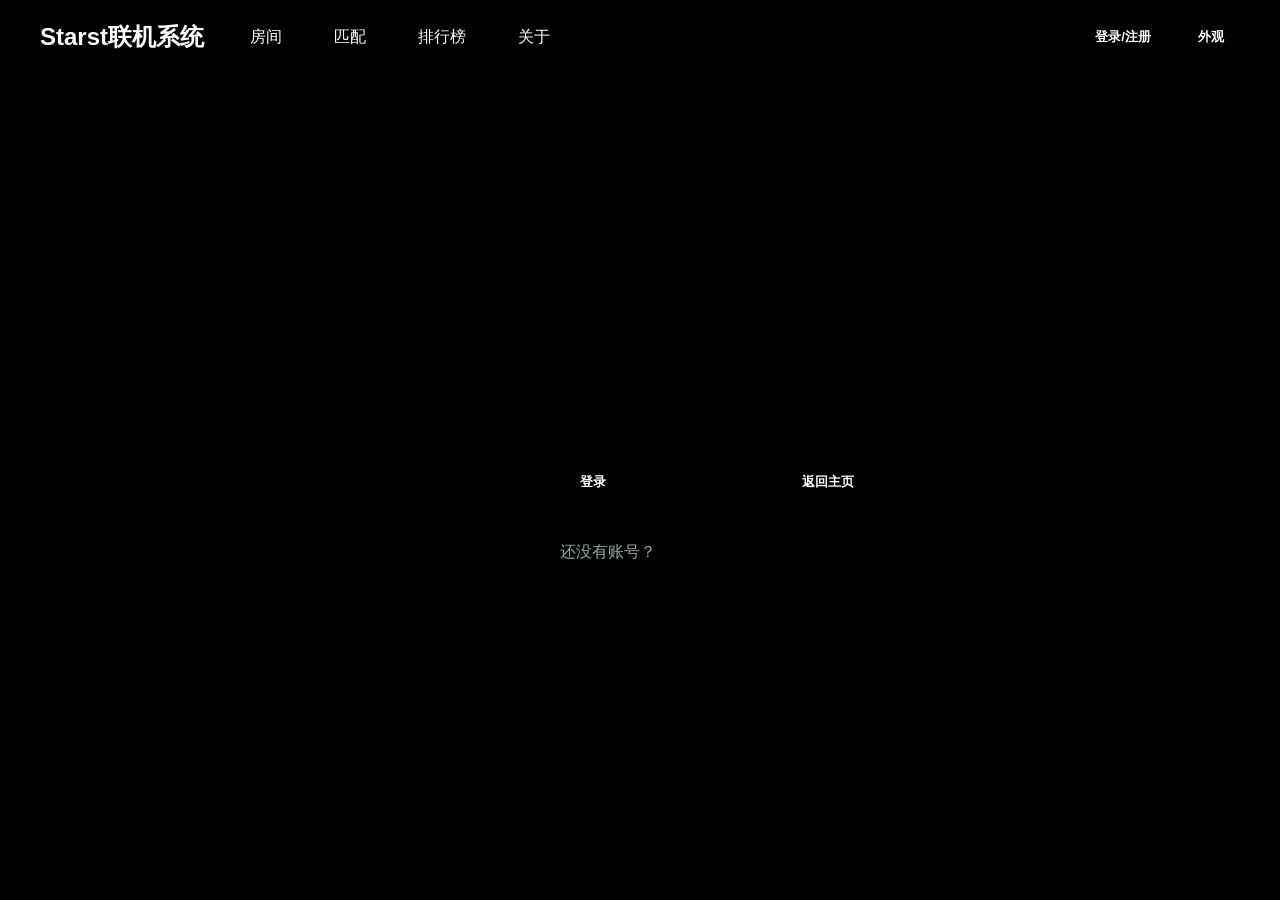
==== commit 47a06a02: "Add files via upload" ====
--- a/program/room.html
+++ b/program/room.html
@@ -1769,16 +1769,22 @@
             socket.on('address', function(data) {
                 console.log('收到房间内容更新:', data);
                 if (currentRoom && data.room_id === currentRoom.id) {
-                    roomAddressInput.textContent = data.content || '暂无地址';
+                    roomAddressDisplay.textContent = data.content || '暂无地址';
                 }
             });
 
-            socket.on('room_list_update', function(data) {
-                console.log('收到房间列表更新:', data);
-                // 只有在房间列表页面时才自动刷新
-                if (!roomDetailPage.classList.contains('active')) {
-                    loadRooms();
-                }
+            // 增量房间事件监听
+            socket.on('room_created', function(room) {
+                console.log('收到房间创建:', room);
+                addRoomToList(room);
+            });
+            socket.on('room_deleted', function(data) {
+                console.log('收到房间删除:', data);
+                removeRoomFromList(data.room_id);
+            });
+            socket.on('room_updated', function(room) {
+                console.log('收到房间更新:', room);
+                updateRoomInList(room);
             });
 
             socket.on('disconnect', function() {
@@ -2501,6 +2507,25 @@
             
             displayRooms(filteredRooms);
         }
+
+        // 增量房间操作函数
+        function addRoomToList(room) {
+            // 若已存在则不重复添加
+            if (allRooms.find(r => r.id === room.id)) return;
+            allRooms.unshift(room); // 插入到allRooms最前面
+            filterRooms();
+        }
+        function removeRoomFromList(room_id) {
+            allRooms = allRooms.filter(r => r.id !== room_id);
+            filterRooms();
+        }
+        function updateRoomInList(room) {
+            const idx = allRooms.findIndex(r => r.id === room.id);
+            if (idx !== -1) {
+                allRooms[idx] = room;
+                filterRooms();
+            }
+        }
         
         // 显示房间列表
         function displayRooms(rooms) {
@@ -2511,14 +2536,12 @@
                 return;
             }
             
-            rooms.forEach(room => {
+            rooms.forEach((room, idx) => {
                 const isPrivate = room.room_type === 'private' ;
                 const isUserInRoom = currentRoom && currentRoom.id === room.id;
                 const isFull = room.member_count >= room.max_players;
-                
                 const roomCard = document.createElement('div');
                 roomCard.className = `room-card ${isUserInRoom ? 'user-in-room' : ''} ${isFull ? 'full' : ''}`;
-                
                 // 状态文本
                 let statusText = '';
                 let statusClass = '';
@@ -2536,21 +2559,20 @@
                         statusClass = 'status-finished';
                         break;
                 }
-
                 roomCard.innerHTML = `
                     <div class="room-card-header">
                         <div class="room-name">${room.name}</div>
                         <span class="room-status-badge ${statusClass}">${statusText}</span>
                     </div>
-                    
                     ${room.description ? `<p style="margin: 10px 0; color: #666;">${room.description}</p>` : ''}
-                    
                     <div class="room-meta">
-                        <span class="room-tag">房主: ${room.creator_nickname}</span>
+                        <span class="room-tag">房主: ${room.creator_nickname}(${room.is_owner_online ? '在线' : '离线'})</span>
                         <span class="room-tag">${room.member_count}/${room.max_players}人</span>
                         <span class="room-tag ${isPrivate ? 'private' : 'public'}">${isPrivate ? '密码房间' : '公开房间'}</span>
                     </div>
-                    
+                    <div>
+                        <span class="room-tag">创建时间: ${new Date(room.created_at).toLocaleString()}</span>
+                    </div>
                     <div class="room-actions-small">
                         ${isUserInRoom ? 
                             `<button class="btn btn-success" disabled>已加入</button>` :
@@ -2560,9 +2582,12 @@
                         }
                     </div>
                 `;
-                
-                roomsList.appendChild(roomCard);
-                
+                // 插入到最上面
+                if (idx === 0) {
+                    roomsList.insertBefore(roomCard, roomsList.firstChild);
+                } else {
+                    roomsList.appendChild(roomCard);
+                }
                 // 绑定加入房间事件
                 if (!isUserInRoom && !isFull) {
                     const joinBtn = roomCard.querySelector('.join-room-btn');
